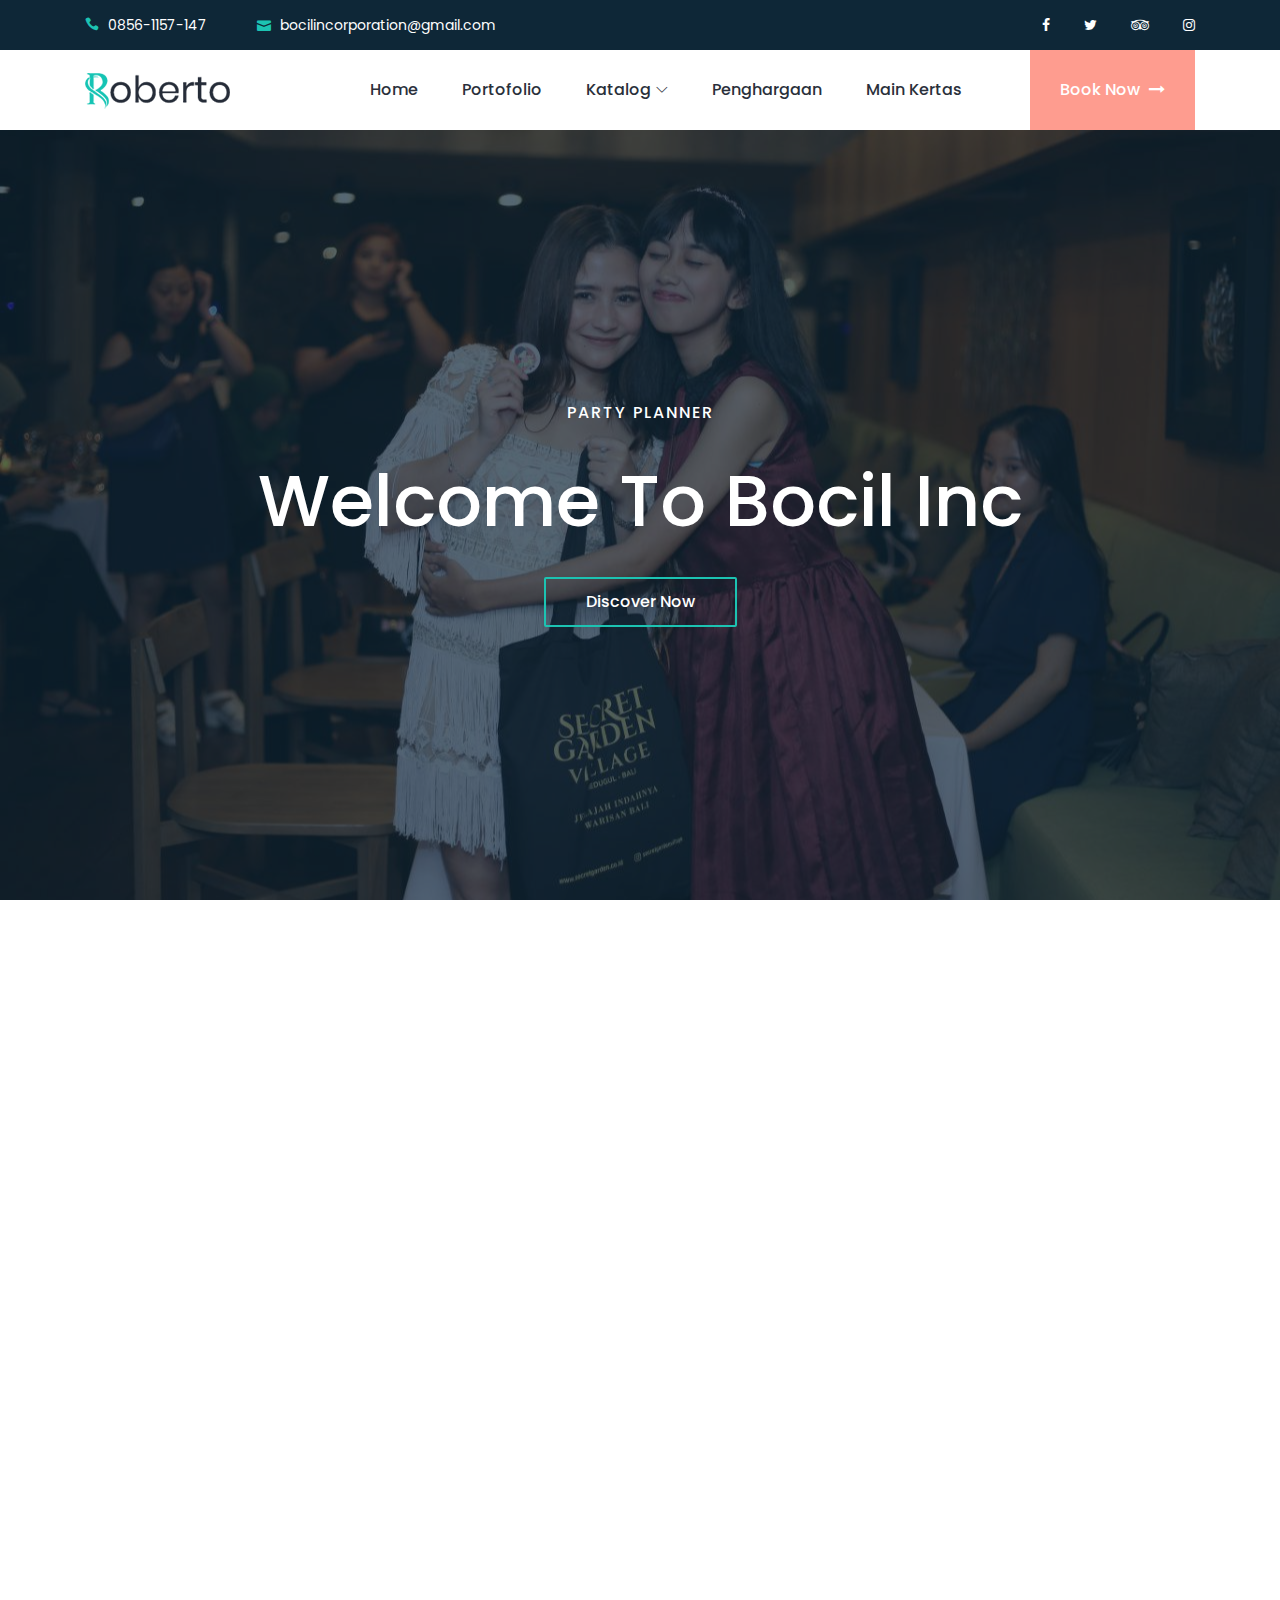
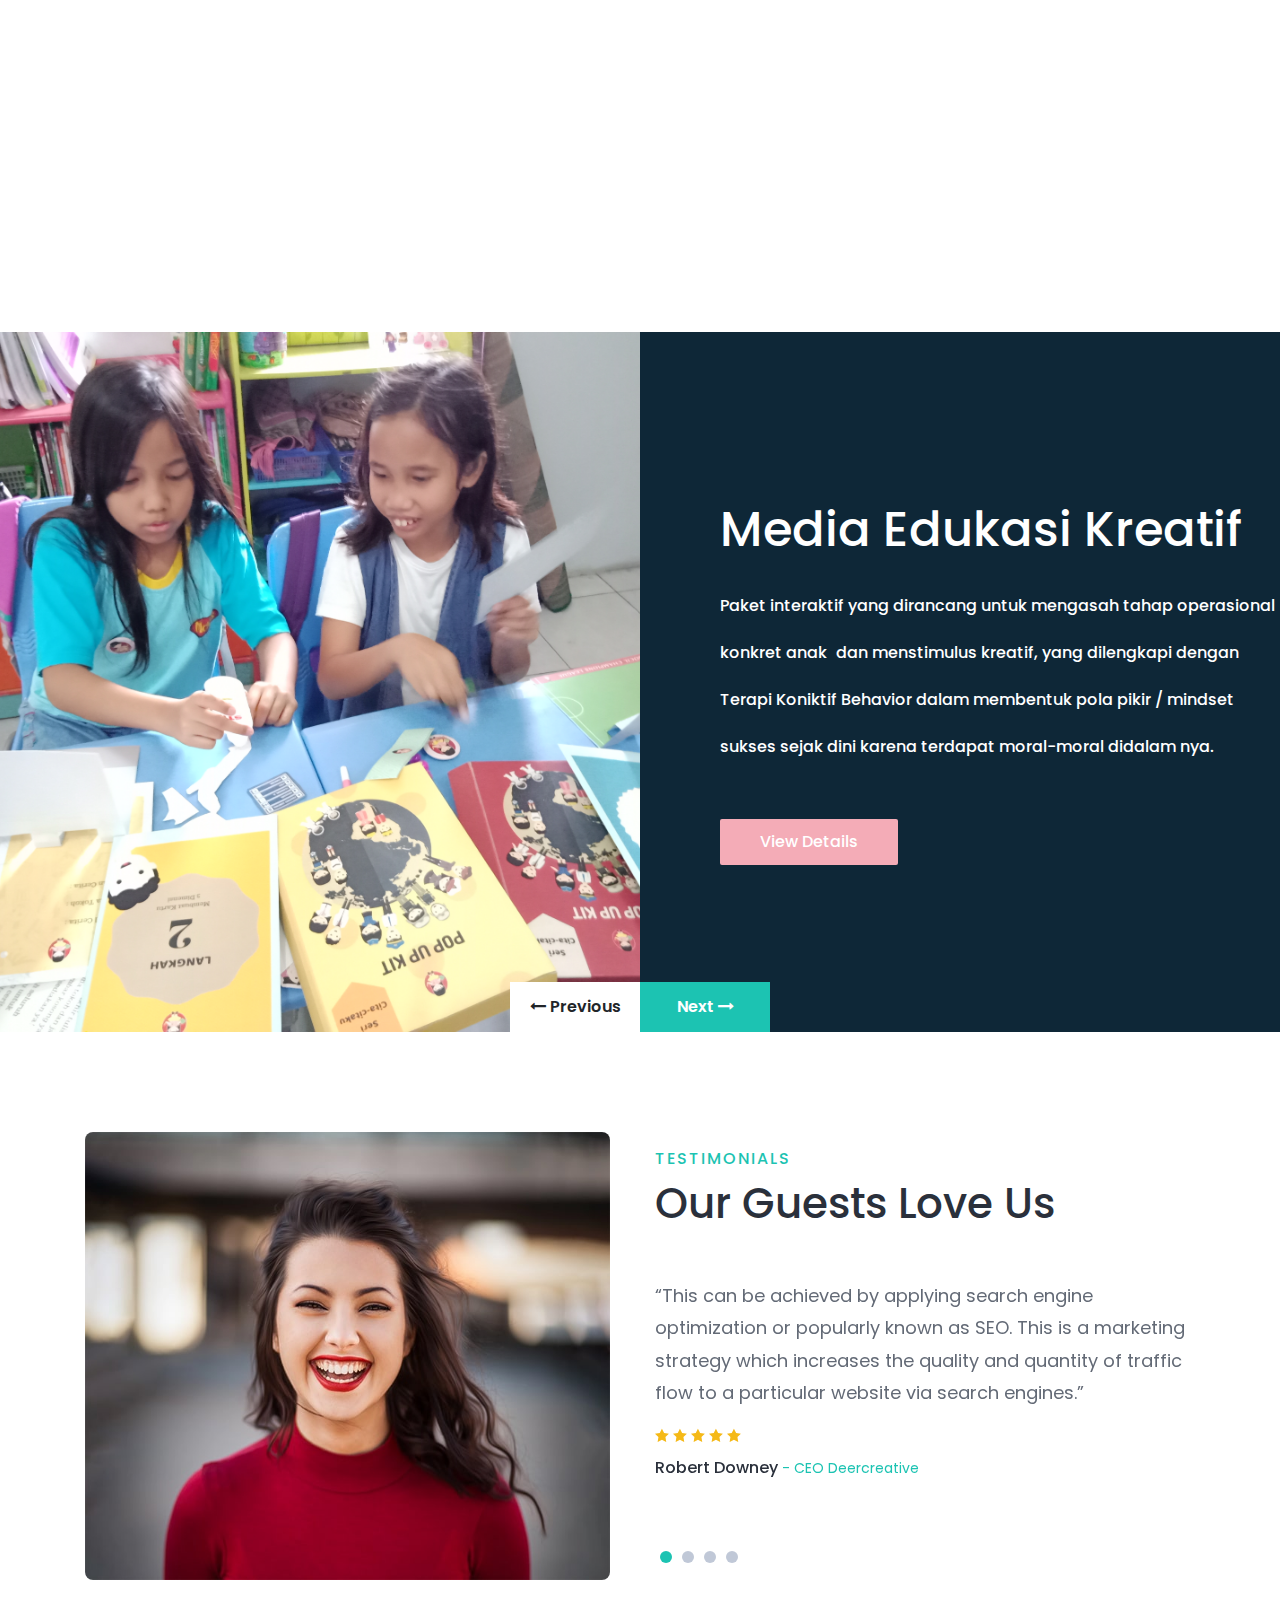
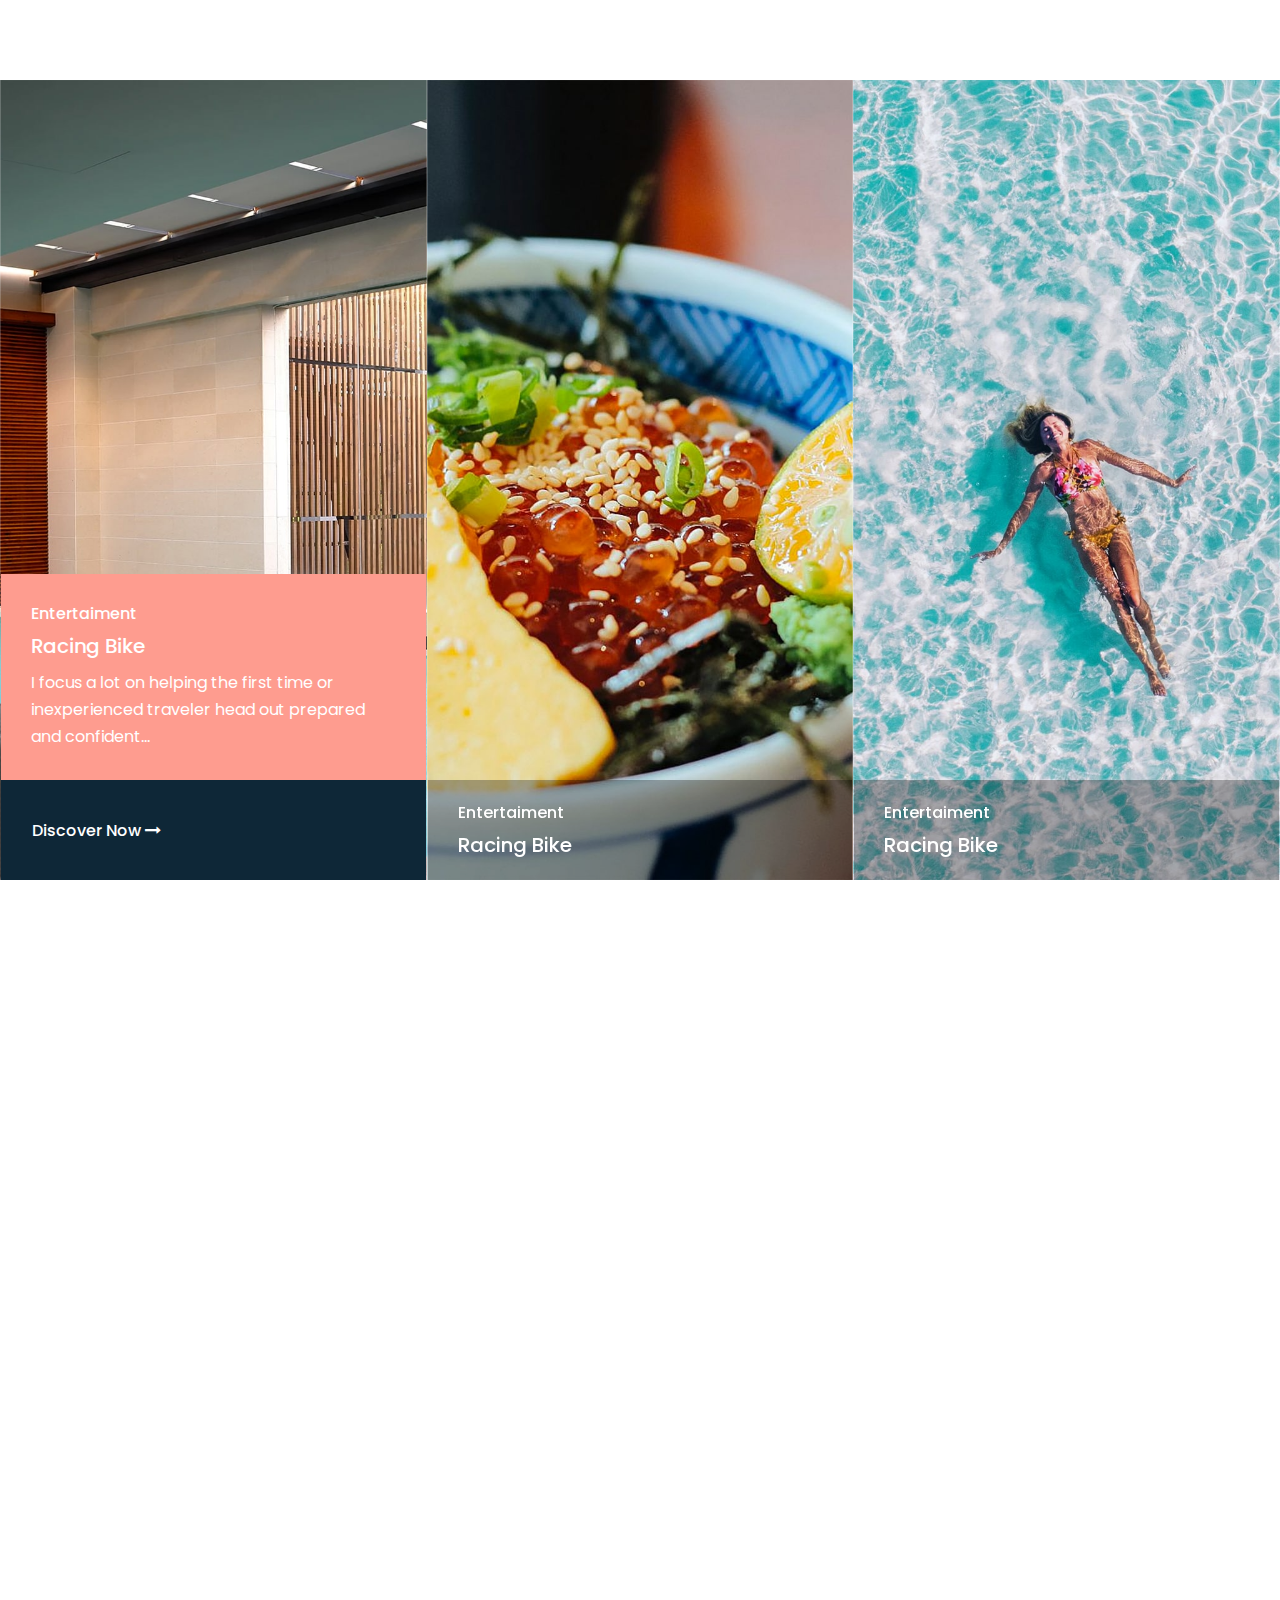
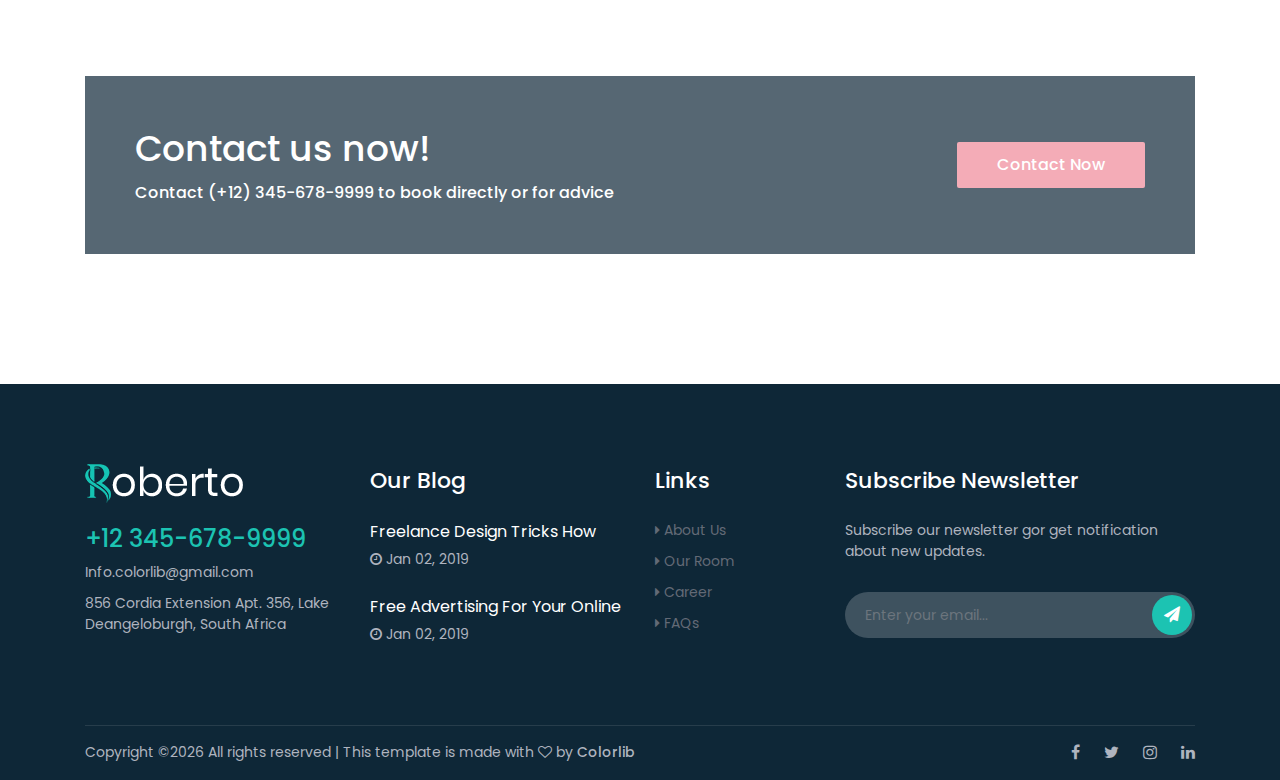
==== index.html @ 2e1539c0 "Testing Github Page" ====
<!DOCTYPE html>
<html lang="en">

<head>
    <meta charset="UTF-8">
    <meta name="description" content="">
    <meta http-equiv="X-UA-Compatible" content="IE=edge">
    <meta name="viewport" content="width=device-width, initial-scale=1, shrink-to-fit=no">

    <!-- Title -->
    <title>Roberto - Hotel &amp; Resort HTML Template</title>

    <!-- Favicon -->
    <link rel="icon" href="./img/core-img/favicon.png">

    <!-- Stylesheet -->
    <link rel="stylesheet" href="style.css">

</head>

<body>
    <!-- Preloader -->
    <div id="preloader">
        <div class="loader"></div>
    </div>
    <!-- /Preloader -->

    <!-- Header Area Start -->
    <header class="header-area">
        <!-- Search Form -->
        <div class="search-form d-flex align-items-center">
            <div class="container">
                <form action="index.html" method="get">
                    <input type="search" name="search-form-input" id="searchFormInput" placeholder="Type your keyword ...">
                    <button type="submit"><i class="icon_search"></i></button>
                </form>
            </div>
        </div>

        <!-- Top Header Area Start -->
        <div class="top-header-area">
            <div class="container">
                <div class="row">

                    <div class="col-6">
                        <div class="top-header-content">
                            <a href="#"><i class="icon_phone"></i> <span>0856-1157-147</span></a>
                            <a href="#"><i class="icon_mail"></i> <span>bocilincorporation@gmail.com</span></a>
                        </div>
                    </div>

                    <div class="col-6">
                        <div class="top-header-content">
                            <!-- Top Social Area -->
                            <div class="top-social-area ml-auto">
                                <a href="#"><i class="fa fa-facebook" aria-hidden="true"></i></a>
                                <a href="#"><i class="fa fa-twitter" aria-hidden="true"></i></a>
                                <a href="#"><i class="fa fa-tripadvisor" aria-hidden="true"></i></a>
                                <a href="#"><i class="fa fa-instagram" aria-hidden="true"></i></a>
                            </div>
                        </div>
                    </div>

                </div>
            </div>
        </div>
        <!-- Top Header Area End -->

        <!-- Main Header Start -->
        <div class="main-header-area">
            <div class="classy-nav-container breakpoint-off">
                <div class="container">
                    <!-- Classy Menu -->
                    <nav class="classy-navbar justify-content-between" id="robertoNav">

                        <!-- Logo -->
                        <a class="nav-brand" href="index.html"><img src="./img/core-img/logo.png" alt=""></a>

                        <!-- Navbar Toggler -->
                        <div class="classy-navbar-toggler">
                            <span class="navbarToggler"><span></span><span></span><span></span></span>
                        </div>

                        <!-- Menu -->
                        <div class="classy-menu">
                            <!-- Menu Close Button -->
                            <div class="classycloseIcon">
                                <div class="cross-wrap"><span class="top"></span><span class="bottom"></span></div>
                            </div>
                            <!-- Nav Start -->
                            <div class="classynav">
                                <ul id="nav">
                                    <li class="active"><a href="./index.html">Home</a></li>
                                    <li><a href="./portofolio.html">Portofolio</a></li>
                                    <li><a href="#">Katalog</a>
                                        <ul class="dropdown">
                                            <li><a href="./produk.html">Produk</a></li>
                                            <li><a href="./jasa.html">Party Planner</a></li>
                                        </ul>
                                    </li>
                                    <li><a href="./penghargaan.html">Penghargaan</a></li>
                                    <li><a href="./main-kertas.html">Main Kertas</a></li>
                                </ul>
                                
                                <!-- Search -->
                               <!---
                                    
                                <div class="search-btn ml-4">
                                    <i class="fa fa-search" aria-hidden="true"></i>
                                </div>
                            -->

                                <!-- Book Now -->
                                <div class="book-now-btn ml-3 ml-lg-5">
                                    <a href="#">Book Now <i class="fa fa-long-arrow-right" aria-hidden="true"></i></a>
                                </div>
                            </div>
                            <!-- Nav End -->
                        </div>
                    </nav>
                </div>
            </div>
        </div>
    </header>
    <!-- Header Area End -->

    <!-- Welcome Area Start -->
    <section class="welcome-area">
        <div class="welcome-slides owl-carousel">
            <!-- Single Welcome Slide -->
            <div class="single-welcome-slide bg-img bg-overlay" style="background-image: url(img/bocil-img/88711.jpg);" data-img-url="img/bocil-img/88711.jpgg">
                <!-- Welcome Content -->
                <div class="welcome-content h-100">
                    <div class="container h-100">
                        <div class="row h-100 align-items-center">
                            <!-- Welcome Text -->
                            <div class="col-12">
                                <div class="welcome-text text-center">
                                    <h6 data-animation="fadeInLeft" data-delay="200ms">Party Planner</h6>
                                    <h2 data-animation="fadeInLeft" data-delay="500ms">Welcome To Bocil Inc</h2>
                                    <a href="#" class="btn roberto-btn btn-2" data-animation="fadeInLeft" data-delay="800ms">Discover Now</a>
                                </div>
                            </div>
                        </div>
                    </div>
                </div>
            </div>

            <!-- Single Welcome Slide -->
            <div class="single-welcome-slide bg-img bg-overlay" style="background-image: url(img/bocil-img/88710.jpg);" data-img-url="img/bocil-img/88710.jpg">
                <!-- Welcome Content -->
                <div class="welcome-content h-100">
                    <div class="container h-100">
                        <div class="row h-100 align-items-center">
                            <!-- Welcome Text -->
                            <div class="col-12">
                                <div class="welcome-text text-center">
                                    <h6 data-animation="fadeInUp" data-delay="200ms">Party Planner </h6>
                                    <h2 data-animation="fadeInUp" data-delay="500ms">Welcome To Bocil Inc</h2>
                                    <a href="#" class="btn roberto-btn btn-2" data-animation="fadeInUp" data-delay="800ms">Discover Now</a>
                                </div>
                            </div>
                        </div>
                    </div>
                </div>
            </div>

            <!-- Single Welcome Slide -->
            <div class="single-welcome-slide bg-img bg-overlay" style="background-image: url(img/bocil-img/hellokitty-jzone_181201_0004.jpg);" data-img-url="img/bocil-img/hellokitty-jzone_181201_0004.jpg">
                <!-- Welcome Content -->
                <div class="welcome-content h-100">
                    <div class="container h-100">
                        <div class="row h-100 align-items-center">
                            <!-- Welcome Text -->
                            <div class="col-12">
                                <div class="welcome-text text-center">
                                    <h6 data-animation="fadeInDown" data-delay="200ms">Party Planner </h6>
                                    <h2 data-animation="fadeInDown" data-delay="500ms">Welcome To Bocil Inc</h2>
                                    <a href="#" class="btn roberto-btn btn-2" data-animation="fadeInDown" data-delay="800ms">Discover Now</a>
                                </div>
                            </div>
                        </div>
                    </div>
                </div>
            </div>
        </div>
    </section>
    <!-- Welcome Area End -->

    <!-- About Us Area Start -->
    <section class="roberto-about-area section-padding-100-0">
        <!-- Hotel Search Form Area -->
        <!--
        <div class="hotel-search-form-area">
            <div class="container-fluid">
                <div class="hotel-search-form">
                    <form action="#" method="post">
                        <div class="row justify-content-between align-items-end">
                            <div class="col-6 col-md-2 col-lg-3">
                                <label for="checkIn">Check In</label>
                                <input type="date" class="form-control" id="checkIn" name="checkin-date">
                            </div>
                            <div class="col-6 col-md-2 col-lg-3">
                                <label for="checkOut">Check Out</label>
                                <input type="date" class="form-control" id="checkOut" name="checkout-date">
                            </div>
                            <div class="col-4 col-md-1">
                                <label for="room">Room</label>
                                <select name="room" id="room" class="form-control">
                                    <option value="01">01</option>
                                    <option value="02">02</option>
                                    <option value="03">03</option>
                                    <option value="04">04</option>
                                    <option value="05">05</option>
                                    <option value="06">06</option>
                                </select>
                            </div>
                            <div class="col-4 col-md-1">
                                <label for="adults">Adult</label>
                                <select name="adults" id="adults" class="form-control">
                                    <option value="01">01</option>
                                    <option value="02">02</option>
                                    <option value="03">03</option>
                                    <option value="04">04</option>
                                    <option value="05">05</option>
                                    <option value="06">06</option>
                                </select>
                            </div>
                            <div class="col-4 col-md-2 col-lg-1">
                                <label for="children">Children</label>
                                <select name="children" id="children" class="form-control">
                                    <option value="01">01</option>
                                    <option value="02">02</option>
                                    <option value="03">03</option>
                                    <option value="04">04</option>
                                    <option value="05">05</option>
                                    <option value="06">06</option>
                                </select>
                            </div>
                            <div class="col-12 col-md-3">
                                <button type="submit" class="form-control btn roberto-btn w-100">Check Availability</button>
                            </div>
                        </div>
                    </form>
                </div>
            </div>
        </div>
        -->

        <div class="container mt-100">
            <div class="row align-items-center">
                <div class="col-12 col-lg-6">
                    <!-- Section Heading -->
                    <div class="section-heading wow fadeInUp" data-wow-delay="100ms">
                        <h6>About Us</h6>
                        <h2>Hallo <br>Teman Bocil</h2>
                    </div>
                    <div class="about-us-content mb-100">
                        <h5 class="wow fadeInUp" data-wow-delay="300ms">Bocil Inc sudah melayani 1001 Klien yang tersebar di 
                            Seluruh Indonesia. Kami Menyediakan Produk Media Kit yang 
                            Bisa menstimulus Kreativitas anak Sejak dini menjadi Generasi Kreatif Mendunia.
                            Dan Kami juga memiliki Pelayanan Jasa di Djabodetabek
                            
                        </h5>
                        <p class="wow fadeInUp" data-wow-delay="400ms">CEO: <span>Litha Kusuma Wardhani</span></p>
                        <img src="img/core-img/signature.png" alt="" class="wow fadeInUp" data-wow-delay="500ms">
                    </div>
                </div>

                <div class="col-12 col-lg-6">
                    <div class="about-us-thumbnail mb-100 wow fadeInUp" data-wow-delay="700ms">
                        <div class="row no-gutters">
                            <div class="col-6">
                                <div class="single-thumb">
                                    <img src="img/bocil-img/bima-space.jpg" alt="">
                                </div>
                                <div class="single-thumb">
                                    <img src="img/bocil-img/IMG20190113151859.jpg" alt="">
                                </div>
                            </div>
                            <div class="col-6">
                                <div class="single-thumb">
                                    <img src="img/bocil-img/88711-1.jpg" alt="">
                                </div>
                            </div>
                        </div>
                    </div>
                </div>
            </div>
        </div>
    </section>
    <!-- About Us Area End -->

    <!-- Service Area Start -->
    <div class="roberto-service-area">
        <div class="container">
            <div class="row">
                <div class="col-12">
                    <div class="service-content d-flex align-items-center justify-content-between">
                        <!-- Single Service Area -->
                        <div class="single-service--area mb-100 wow fadeInUp" data-wow-delay="100ms">
                            <img src="img/core-img/icon-1.png" alt="">
                            <h5>Transportion</h5>
                        </div>

                        <!-- Single Service Area -->
                        <div class="single-service--area mb-100 wow fadeInUp" data-wow-delay="300ms">
                            <img src="img/core-img/icon-2.png" alt="">
                            <h5>Reiseservice</h5>
                        </div>

                        <!-- Single Service Area -->
                        <div class="single-service--area mb-100 wow fadeInUp" data-wow-delay="500ms">
                            <img src="img/core-img/icon-3.png" alt="">
                            <h5>Spa Relaxtion</h5>
                        </div>

                        <!-- Single Service Area -->
                        <div class="single-service--area mb-100 wow fadeInUp" data-wow-delay="700ms">
                            <img src="img/core-img/icon-4.png" alt="">
                            <h5>Restaurant</h5>
                        </div>

                        <!-- Single Service Area -->
                        <div class="single-service--area mb-100 wow fadeInUp" data-wow-delay="900ms">
                            <img src="img/core-img/icon-1.png" alt="">
                            <h5>Bar &amp; Drink</h5>
                        </div>
                    </div>
                </div>
            </div>
        </div>
    </div>
    <!-- Service Area End -->

    <!-- Our Room Area Start -->
    <section class="roberto-rooms-area">
        <div class="rooms-slides owl-carousel">
            <!-- Single Room Slide -->
            <div class="single-room-slide d-flex align-items-center">
                <!-- Thumbnail -->
                <div class="room-thumbnail h-100 bg-img" style="background-image: url(img/bocil-img/media-edukasi-kreatif.jpg);"></div>

                <!-- Content -->
                <div class="room-content">
                    <h2 data-animation="fadeInUp" data-delay="100ms">Media Edukasi Kreatif </h2>
                    <h3> 
                        <span data-animation="fadeInUp" data-delay="200ms">Paket interaktif yang dirancang untuk mengasah tahap operasional konkret anak</span>
                        <span data-animation="fadeInUp" data-delay="400ms"> dan menstimulus kreatif, yang dilengkapi dengan Terapi Koniktif Behavior dalam </span>
                        <span data-animation="fadeInUp" data-delay="600ms"> membentuk pola pikir / mindset sukses sejak dini karena terdapat moral-moral didalam nya.</span>
                    </h3>
                    
                    <a href="#" class="btn roberto-btn mt-30" data-animation="fadeInUp" data-delay="700ms">View Details</a>
                </div>
            </div>

            <!-- Single Room Slide -->
            <div class="single-room-slide d-flex align-items-center">
                <!-- Thumbnail -->
                <div class="room-thumbnail h-100 bg-img" style="background-image: url(img/bg-img/17.jpg);"></div>

                <!-- Content -->
                <div class="room-content">
                    <h2 data-animation="fadeInUp" data-delay="100ms">Best King Room</h2>
                    <h3 data-animation="fadeInUp" data-delay="300ms">125$ <span>/ Day</span></h3>
                    <ul class="room-feature" data-animation="fadeInUp" data-delay="500ms">
                        <li><span><i class="fa fa-check"></i> Size</span> <span>: 30 ft</span></li>
                        <li><span><i class="fa fa-check"></i> Capacity</span> <span>: Max persion 5</span></li>
                        <li><span><i class="fa fa-check"></i> Bed</span> <span>: King Beds</span></li>
                        <li><span><i class="fa fa-check"></i> Services</span> <span>: Wifi, Television, Bathroom</span></li>
                    </ul>
                    <a href="#" class="btn roberto-btn mt-30" data-animation="fadeInUp" data-delay="700ms">View Details</a>
                </div>
            </div>
        </div>
    </section>
    <!-- Our Room Area End -->

    <!-- Testimonials Area Start -->
    <section class="roberto-testimonials-area section-padding-100-0">
        <div class="container">
            <div class="row align-items-center">
                <div class="col-12 col-md-6">
                    <div class="testimonial-thumbnail owl-carousel mb-100">
                        <img src="img/bg-img/10.jpg" alt="">
                        <img src="img/bg-img/11.jpg" alt="">
                    </div>
                </div>

                <div class="col-12 col-md-6">
                    <!-- Section Heading -->
                    <div class="section-heading">
                        <h6>Testimonials</h6>
                        <h2>Our Guests Love Us</h2>
                    </div>
                    <!-- Testimonial Slide -->
                    <div class="testimonial-slides owl-carousel mb-100">

                        <!-- Single Testimonial Slide -->
                        <div class="single-testimonial-slide">
                            <h5>“This can be achieved by applying search engine optimization or popularly known as SEO. This is a marketing strategy which increases the quality and quantity of traffic flow to a particular website via search engines.”</h5>
                            <div class="rating-title">
                                <div class="rating">
                                    <i class="icon_star"></i>
                                    <i class="icon_star"></i>
                                    <i class="icon_star"></i>
                                    <i class="icon_star"></i>
                                    <i class="icon_star"></i>
                                </div>
                                <h6>Robert Downey <span>- CEO Deercreative</span></h6>
                            </div>
                        </div>

                        <!-- Single Testimonial Slide -->
                        <div class="single-testimonial-slide">
                            <h5>“Lorem ipsum dolor sit amet, consectetur adipisicing elit. Necessitatibus delectus facilis molestias, error vitae praesentium quos eaque qui ea, tempore blanditiis sint reprehenderit, quaerat. Commodi ab architecto sit suscipit exercitationem!”</h5>
                            <div class="rating-title">
                                <div class="rating">
                                    <i class="icon_star"></i>
                                    <i class="icon_star"></i>
                                    <i class="icon_star"></i>
                                    <i class="icon_star"></i>
                                    <i class="icon_star"></i>
                                </div>
                                <h6>Akash Downey <span>- CEO Deercreative</span></h6>
                            </div>
                        </div>

                        <!-- Single Testimonial Slide -->
                        <div class="single-testimonial-slide">
                            <h5>“Lorem ipsum dolor sit amet, consectetur adipisicing elit. Dolor, ex quos. Alias a rem maiores, possimus dicta sit distinctio quis iusto!”</h5>
                            <div class="rating-title">
                                <div class="rating">
                                    <i class="icon_star"></i>
                                    <i class="icon_star"></i>
                                    <i class="icon_star"></i>
                                    <i class="icon_star"></i>
                                    <i class="icon_star"></i>
                                </div>
                                <h6>Downey Sarah <span>- CEO Deercreative</span></h6>
                            </div>
                        </div>

                        <!-- Single Testimonial Slide -->
                        <div class="single-testimonial-slide">
                            <h5>“Lorem ipsum dolor sit amet, consectetur adipisicing elit. Labore sequi laboriosam fugit suscipit aspernatur, minima minus voluptatum, id ab atque similique ex earum. Magni.”</h5>
                            <div class="rating-title">
                                <div class="rating">
                                    <i class="icon_star"></i>
                                    <i class="icon_star"></i>
                                    <i class="icon_star"></i>
                                    <i class="icon_star"></i>
                                    <i class="icon_star"></i>
                                </div>
                                <h6>Robert Brown <span>- CEO Deercreative</span></h6>
                            </div>
                        </div>

                    </div>
                </div>
            </div>
        </div>
    </section>
    <!-- Testimonials Area End -->

    <!-- Projects Area Start -->
    <section class="roberto-project-area">
        <!-- Projects Slide -->
        <div class="projects-slides owl-carousel">
            <!-- Single Project Slide -->
            <div class="single-project-slide active bg-img" style="background-image: url(img/bg-img/5.jpg);">
                <!-- Project Text -->
                <div class="project-content">
                    <div class="text">
                        <h6>Entertaiment</h6>
                        <h5>Racing Bike</h5>
                    </div>
                </div>
                <!-- Hover Effects -->
                <div class="hover-effects">
                    <div class="text">
                        <h6>Entertaiment</h6>
                        <h5>Racing Bike</h5>
                        <p>I focus a lot on helping the first time or inexperienced traveler head out prepared and confident...</p>
                    </div>
                    <a href="#" class="btn project-btn">Discover Now <i class="fa fa-long-arrow-right" aria-hidden="true"></i></a>
                </div>
            </div>

            <!-- Single Project Slide -->
            <div class="single-project-slide bg-img" style="background-image: url(img/bg-img/6.jpg);">
                <!-- Project Text -->
                <div class="project-content">
                    <div class="text">
                        <h6>Entertaiment</h6>
                        <h5>Racing Bike</h5>
                    </div>
                </div>
                <!-- Hover Effects -->
                <div class="hover-effects">
                    <div class="text">
                        <h6>Entertaiment</h6>
                        <h5>Racing Bike</h5>
                        <p>I focus a lot on helping the first time or inexperienced traveler head out prepared and confident...</p>
                    </div>
                    <a href="#" class="btn project-btn">Discover Now <i class="fa fa-long-arrow-right" aria-hidden="true"></i></a>
                </div>
            </div>

            <!-- Single Project Slide -->
            <div class="single-project-slide bg-img" style="background-image: url(img/bg-img/7.jpg);">
                <!-- Project Text -->
                <div class="project-content">
                    <div class="text">
                        <h6>Entertaiment</h6>
                        <h5>Racing Bike</h5>
                    </div>
                </div>
                <!-- Hover Effects -->
                <div class="hover-effects">
                    <div class="text">
                        <h6>Entertaiment</h6>
                        <h5>Racing Bike</h5>
                        <p>I focus a lot on helping the first time or inexperienced traveler head out prepared and confident...</p>
                    </div>
                    <a href="#" class="btn project-btn">Discover Now <i class="fa fa-long-arrow-right" aria-hidden="true"></i></a>
                </div>
            </div>

            <!-- Single Project Slide -->
            <div class="single-project-slide bg-img" style="background-image: url(img/bg-img/8.jpg);">
                <!-- Project Text -->
                <div class="project-content">
                    <div class="text">
                        <h6>Entertaiment</h6>
                        <h5>Racing Bike</h5>
                    </div>
                </div>
                <!-- Hover Effects -->
                <div class="hover-effects">
                    <div class="text">
                        <h6>Entertaiment</h6>
                        <h5>Racing Bike</h5>
                        <p>I focus a lot on helping the first time or inexperienced traveler head out prepared and confident...</p>
                    </div>
                    <a href="#" class="btn project-btn">Discover Now <i class="fa fa-long-arrow-right" aria-hidden="true"></i></a>
                </div>
            </div>

            <!-- Single Project Slide -->
            <div class="single-project-slide bg-img" style="background-image: url(img/bg-img/9.jpg);">
                <!-- Project Text -->
                <div class="project-content">
                    <div class="text">
                        <h6>Entertaiment</h6>
                        <h5>Racing Bike</h5>
                    </div>
                </div>
                <!-- Hover Effects -->
                <div class="hover-effects">
                    <div class="text">
                        <h6>Entertaiment</h6>
                        <h5>Racing Bike</h5>
                        <p>I focus a lot on helping the first time or inexperienced traveler head out prepared and confident...</p>
                    </div>
                    <a href="#" class="btn project-btn">Discover Now <i class="fa fa-long-arrow-right" aria-hidden="true"></i></a>
                </div>
            </div>
        </div>
    </section>
    <!-- Projects Area End -->

    <!-- Blog Area Start -->
    <section class="roberto-blog-area section-padding-100-0">
        <div class="container">
            <div class="row">
                <!-- Section Heading -->
                <div class="col-12">
                    <div class="section-heading text-center wow fadeInUp" data-wow-delay="100ms">
                        <h6>Our Blog</h6>
                        <h2>Latest News &amp; Event</h2>
                    </div>
                </div>
            </div>

            <div class="row">
                <!-- Single Post Area -->
                <div class="col-12 col-md-6 col-lg-4">
                    <div class="single-post-area mb-100 wow fadeInUp" data-wow-delay="300ms">
                        <a href="#" class="post-thumbnail"><img src="img/bg-img/2.jpg" alt=""></a>
                        <!-- Post Meta -->
                        <div class="post-meta">
                            <a href="#" class="post-date">Jan 02, 2019</a>
                            <a href="#" class="post-catagory">Event</a>
                        </div>
                        <!-- Post Title -->
                        <a href="#" class="post-title">Learn How To Motivate Yourself</a>
                        <p>How many free autoresponders have you tried? And how many emails did you get through using them?</p>
                        <a href="index.html" class="btn continue-btn"><i class="fa fa-long-arrow-right" aria-hidden="true"></i></a>
                    </div>
                </div>

                <!-- Single Post Area -->
                <div class="col-12 col-md-6 col-lg-4">
                    <div class="single-post-area mb-100 wow fadeInUp" data-wow-delay="500ms">
                        <a href="#" class="post-thumbnail"><img src="img/bg-img/3.jpg" alt=""></a>
                        <!-- Post Meta -->
                        <div class="post-meta">
                            <a href="#" class="post-date">Jan 02, 2019</a>
                            <a href="#" class="post-catagory">Event</a>
                        </div>
                        <!-- Post Title -->
                        <a href="#" class="post-title">What If Let You Run The Hubble</a>
                        <p>My point here is that if you have no clue for the answers above you probably are not operating a followup.</p>
                        <a href="index.html" class="btn continue-btn"><i class="fa fa-long-arrow-right" aria-hidden="true"></i></a>
                    </div>
                </div>

                <!-- Single Post Area -->
                <div class="col-12 col-md-6 col-lg-4">
                    <div class="single-post-area mb-100 wow fadeInUp" data-wow-delay="700ms">
                        <a href="#" class="post-thumbnail"><img src="img/bg-img/4.jpg" alt=""></a>
                        <!-- Post Meta -->
                        <div class="post-meta">
                            <a href="#" class="post-date">Jan 02, 2019</a>
                            <a href="#" class="post-catagory">Event</a>
                        </div>
                        <!-- Post Title -->
                        <a href="#" class="post-title">Six Pack Abs The Big Picture</a>
                        <p>Some good steps to take to ensure you are getting what you need out of a autoresponder include…</p>
                        <a href="index.html" class="btn continue-btn"><i class="fa fa-long-arrow-right" aria-hidden="true"></i></a>
                    </div>
                </div>

            </div>
        </div>
    </section>
    <!-- Blog Area End -->

    <!-- Call To Action Area Start -->
    <section class="roberto-cta-area">
        <div class="container">
            <div class="cta-content bg-img bg-overlay jarallax" style="background-image: url(img/bg-img/1.jpg);">
                <div class="row align-items-center">
                    <div class="col-12 col-md-7">
                        <div class="cta-text mb-50">
                            <h2>Contact us now!</h2>
                            <h6>Contact (+12) 345-678-9999 to book directly or for advice</h6>
                        </div>
                    </div>
                    <div class="col-12 col-md-5 text-right">
                        <a href="#" class="btn roberto-btn mb-50">Contact Now</a>
                    </div>
                </div>
            </div>
        </div>
    </section>
    <!-- Call To Action Area End -->

    <!-- Partner Area Start -->
    <div class="partner-area">
        <div class="container">
            <div class="row">
                <div class="col-12">
                    <div class="partner-logo-content d-flex align-items-center justify-content-between wow fadeInUp" data-wow-delay="300ms">
                        <!-- Single Partner Logo -->
                        <a href="#" class="partner-logo"><img src="img/core-img/p1.png" alt=""></a>
                        <!-- Single Partner Logo -->
                        <a href="#" class="partner-logo"><img src="img/core-img/p2.png" alt=""></a>
                        <!-- Single Partner Logo -->
                        <a href="#" class="partner-logo"><img src="img/core-img/p3.png" alt=""></a>
                        <!-- Single Partner Logo -->
                        <a href="#" class="partner-logo"><img src="img/core-img/p4.png" alt=""></a>
                        <!-- Single Partner Logo -->
                        <a href="#" class="partner-logo"><img src="img/core-img/p5.png" alt=""></a>
                    </div>
                </div>
            </div>
        </div>
    </div>
    <!-- Partner Area End -->

    <!-- Footer Area Start -->
    <footer class="footer-area section-padding-80-0">
        <!-- Main Footer Area -->
        <div class="main-footer-area">
            <div class="container">
                <div class="row align-items-baseline justify-content-between">
                    <!-- Single Footer Widget Area -->
                    <div class="col-12 col-sm-6 col-lg-3">
                        <div class="single-footer-widget mb-80">
                            <!-- Footer Logo -->
                            <a href="#" class="footer-logo"><img src="img/core-img/logo2.png" alt=""></a>

                            <h4>+12 345-678-9999</h4>
                            <span>Info.colorlib@gmail.com</span>
                            <span>856 Cordia Extension Apt. 356, Lake Deangeloburgh, South Africa</span>
                        </div>
                    </div>

                    <!-- Single Footer Widget Area -->
                    <div class="col-12 col-sm-6 col-lg-3">
                        <div class="single-footer-widget mb-80">
                            <!-- Widget Title -->
                            <h5 class="widget-title">Our Blog</h5>

                            <!-- Single Blog Area -->
                            <div class="latest-blog-area">
                                <a href="#" class="post-title">Freelance Design Tricks How</a>
                                <span class="post-date"><i class="fa fa-clock-o" aria-hidden="true"></i> Jan 02, 2019</span>
                            </div>

                            <!-- Single Blog Area -->
                            <div class="latest-blog-area">
                                <a href="#" class="post-title">Free Advertising For Your Online</a>
                                <span class="post-date"><i class="fa fa-clock-o" aria-hidden="true"></i> Jan 02, 2019</span>
                            </div>
                        </div>
                    </div>

                    <!-- Single Footer Widget Area -->
                    <div class="col-12 col-sm-4 col-lg-2">
                        <div class="single-footer-widget mb-80">
                            <!-- Widget Title -->
                            <h5 class="widget-title">Links</h5>

                            <!-- Footer Nav -->
                            <ul class="footer-nav">
                                <li><a href="#"><i class="fa fa-caret-right" aria-hidden="true"></i> About Us</a></li>
                                <li><a href="#"><i class="fa fa-caret-right" aria-hidden="true"></i> Our Room</a></li>
                                <li><a href="#"><i class="fa fa-caret-right" aria-hidden="true"></i> Career</a></li>
                                <li><a href="#"><i class="fa fa-caret-right" aria-hidden="true"></i> FAQs</a></li>
                            </ul>
                        </div>
                    </div>

                    <!-- Single Footer Widget Area -->
                    <div class="col-12 col-sm-8 col-lg-4">
                        <div class="single-footer-widget mb-80">
                            <!-- Widget Title -->
                            <h5 class="widget-title">Subscribe Newsletter</h5>
                            <span>Subscribe our newsletter gor get notification about new updates.</span>

                            <!-- Newsletter Form -->
                            <form action="index.html" class="nl-form">
                                <input type="email" class="form-control" placeholder="Enter your email...">
                                <button type="submit"><i class="fa fa-paper-plane" aria-hidden="true"></i></button>
                            </form>
                        </div>
                    </div>
                </div>
            </div>
        </div>

        <!-- Copywrite Area -->
        <div class="container">
            <div class="copywrite-content">
                <div class="row align-items-center">
                    <div class="col-12 col-md-8">
                        <!-- Copywrite Text -->
                        <div class="copywrite-text">
                            <p><!-- Link back to Colorlib can't be removed. Template is licensed under CC BY 3.0. -->
Copyright &copy;<script>document.write(new Date().getFullYear());</script> All rights reserved | This template is made with <i class="fa fa-heart-o" aria-hidden="true"></i> by <a href="https://colorlib.com" target="_blank">Colorlib</a>
<!-- Link back to Colorlib can't be removed. Template is licensed under CC BY 3.0. --></p>
                        </div>
                    </div>
                    <div class="col-12 col-md-4">
                        <!-- Social Info -->
                        <div class="social-info">
                            <a href="#"><i class="fa fa-facebook" aria-hidden="true"></i></a>
                            <a href="#"><i class="fa fa-twitter" aria-hidden="true"></i></a>
                            <a href="#"><i class="fa fa-instagram" aria-hidden="true"></i></a>
                            <a href="#"><i class="fa fa-linkedin" aria-hidden="true"></i></a>
                        </div>
                    </div>
                </div>
            </div>
        </div>
    </footer>
    <!-- Footer Area End -->

    <!-- **** All JS Files ***** -->
    <!-- jQuery 2.2.4 -->
    <script src="js/jquery.min.js"></script>
    <!-- Popper -->
    <script src="js/popper.min.js"></script>
    <!-- Bootstrap -->
    <script src="js/bootstrap.min.js"></script>
    <!-- All Plugins -->
    <script src="js/roberto.bundle.js"></script>
    <!-- Active -->
    <script src="js/default-assets/active.js"></script>

</body>

</html>
---- style.css ----
/* ------------------------------------------
[Master Stylesheet]

Template Name: Roberto - Hotel & Resort HTML Template
Template Author: Colorlib
Template Author URL: http://colorlib.com
Version: 1.0.0
Last Update: Feb 9, 2019
---------------------------------------------

---------------------------------------------
[Tables of CSS Content]

+ body

- 01.0 Reboot Area CSS
- 02.0 Spacing Area CSS
- 03.0 Preloader Area CSS
- 04.0 Heading Area CSS
- 05.0 Backtotop Area CSS
- 06.0 Buttons Area CSS
- 07.0 Header Area CSS
- 08.0 Hero Area CSS
- 09.0 Footer Area CSS
- 10.0 Partner Area CSS
- 11.0 Project Area CSS
- 12.0 CTA Area CSS
- 13.0 Testimonial Area CSS
- 14.0 Room Area CSS
- 15.0 About Area CSS
- 16.0 Contact Area CSS
- 17.0 Widget Area CSS
- 18.0 Breadcrumb Area CSS
- 19.0 Blog Area CSS
--------------------------------------------- */
/* Import Fonts & All CSS */
@import url("https://fonts.googleapis.com/css?family=Poppins:100,200,300,400,500,600,700");
@import url(css/bootstrap.min.css);
@import url(css/animate.css);
@import url(css/default-assets/classy-nav.css);
@import url(css/owl.carousel.min.css);
@import url(css/magnific-popup.css);
@import url(css/nice-select.css);
@import url(css/font-awesome.min.css);
@import url(css/style.css);
@import url(css/bootstrap-datepicker.min.css);
@import url(css/jquery-ui.min.css);
/* :: 01.0 Reboot Area CSS */
* {
  margin: 0;
  padding: 0; }

body {
  font-family: "Poppins", sans-serif;
  font-weight: 400;
  font-size: 16px;
  position: relative;
  z-index: auto; }

h1,
h2,
h3,
h4,
h5,
h6 {
  font-family: "Poppins", sans-serif;
  color: #2a303b;
  line-height: 1.3;
  font-weight: 500; }

a,
a:active,
a:focus,
a:hover {
  color: #2a303b;
  text-decoration: none;
  -webkit-transition-duration: 500ms;
  -o-transition-duration: 500ms;
  transition-duration: 500ms;
  outline: none;
  font-weight: 500; }

li {
  list-style: none; }

p {
  line-height: 1.7;
  color: #636a76;
  font-size: 16px;
  font-weight: 400; }

img {
  max-width: 100%;
  height: auto; }

ul {
  margin: 0;
  padding: 0; }
  ul li {
    margin: 0;
    padding: 0; }

.bg-overlay {
  position: relative;
  z-index: 1; }
  .bg-overlay::after {
    position: absolute;
    content: "";
    height: 100%;
    width: 100%;
    top: 0;
    left: 0;
    z-index: -1;
    background-color: rgba(14, 39, 55, 0.7); }

.bg-img {
  background-position: center center !important;
  background-size: cover !important;
  background-repeat: no-repeat !important; }

.jarallax {
  position: relative;
  z-index: 0; }
  .jarallax > .jarallax-img {
    position: absolute;
    object-fit: cover;
    font-family: 'object-fit: cover';
    top: 0;
    left: 0;
    width: 100%;
    height: 100%;
    z-index: -1; }

.mfp-image-holder .mfp-close,
.mfp-iframe-holder .mfp-close {
  color: #ffffff;
  right: 20px;
  text-align: center;
  padding-right: 0;
  width: 100%;
  position: fixed;
  top: 20px;
  width: 30px;
  background: #1cc3b2;
  height: 30px;
  line-height: 30px; }

button.mfp-close,
button.mfp-arrow {
  background: #1cc3b2; }

.mfp-bottom-bar {
  display: none !important; }

.mfp-bg {
  background-color: #000000; }

.bg-transparent {
  background-color: transparent !important; }

.bg-gray {
  background-color: #e8f1f8 !important; }

textarea:focus,
input:focus {
  outline: none; }

.border {
  border-color: #ebebeb; }

.mfp-arrow-left::after {
  border-right-color: transparent; }

.mfp-arrow-left::before {
  border-right-color: #ffffff; }

.mfp-arrow-right::after {
  border-left-color: transparent; }

.mfp-arrow-right::before {
  border-left-color: #ffffff; }

/* :: 02.0 Spacing Area CSS */
.mt-15 {
  margin-top: 15px; }

.mt-30 {
  margin-top: 30px; }

.mt-40 {
  margin-top: 40px; }

.mt-50 {
  margin-top: 50px; }

.mt-70 {
  margin-top: 70px; }

.mt-80 {
  margin-top: 80px; }

.mt-100 {
  margin-top: 100px; }

.mt-150 {
  margin-top: 150px; }

.mr-15 {
  margin-right: 15px; }

.mr-30 {
  margin-right: 30px; }

.mr-50 {
  margin-right: 50px; }

.mr-100 {
  margin-right: 100px; }

.mb-15 {
  margin-bottom: 15px; }

.mb-30 {
  margin-bottom: 30px; }

.mb-40 {
  margin-bottom: 40px; }

.mb-50 {
  margin-bottom: 50px; }

.mb-60 {
  margin-bottom: 60px; }

.mb-70 {
  margin-bottom: 70px; }

.mb-80 {
  margin-bottom: 80px; }

.mb-100 {
  margin-bottom: 100px; }

.ml-15 {
  margin-left: 15px; }

.ml-30 {
  margin-left: 30px; }

.ml-50 {
  margin-left: 50px; }

.ml-100 {
  margin-left: 100px; }

.pt-50 {
  padding-top: 50px !important; }

.section-padding-80 {
  padding-top: 80px;
  padding-bottom: 80px; }

.section-padding-0-80 {
  padding-top: 0;
  padding-bottom: 80px; }

.section-padding-80-0 {
  padding-top: 80px;
  padding-bottom: 0; }

.section-padding-100 {
  padding-top: 100px;
  padding-bottom: 100px; }

.section-padding-0-100 {
  padding-top: 0;
  padding-bottom: 100px; }

.section-padding-100-0 {
  padding-top: 100px;
  padding-bottom: 0; }

/* :: 3.0 Preloader Area CSS */
#preloader {
  position: fixed;
  width: 100%;
  height: 100%;
  z-index: 9999999;
  top: 0;
  left: 0;
  background-color: #FE9C8F;
  display: -webkit-box;
  display: -ms-flexbox;
  display: flex;
  -webkit-box-align: center;
  -ms-flex-align: center;
  align-items: center;
  -webkit-box-pack: center;
  -ms-flex-pack: center;
  justify-content: center;
  overflow: hidden; }

.loader,
.loader:before,
.loader:after {
  border-radius: 50%;
  width: 2.5em;
  height: 2.5em;
  -webkit-animation-fill-mode: both;
  animation-fill-mode: both;
  -webkit-animation: load7 1.8s infinite ease-in-out;
  animation: load7 1.8s infinite ease-in-out; }

.loader {
  color: #ffffff;
  font-size: 6px;
  position: relative;
  -webkit-transform: translateZ(0);
  -ms-transform: translateZ(0);
  transform: translateZ(0);
  -webkit-animation-delay: -0.16s;
  animation-delay: -0.16s; }

.loader:before,
.loader:after {
  content: '';
  position: absolute;
  top: 0; }

.loader:before {
  left: -3.5em;
  -webkit-animation-delay: -0.32s;
  animation-delay: -0.32s; }

.loader:after {
  left: 3.5em; }

@-webkit-keyframes load7 {
  0%,
    80%,
    100% {
    box-shadow: 0 2.5em 0 -1.3em; }
  40% {
    box-shadow: 0 2.5em 0 0; } }
@keyframes load7 {
  0%,
    80%,
    100% {
    box-shadow: 0 2.5em 0 -1.3em; }
  40% {
    box-shadow: 0 2.5em 0 0; } }
/* :: 4.0 Heading Area CSS */
.section-heading {
  position: relative;
  z-index: 1;
  margin-bottom: 50px; }
  .section-heading h6 {
    text-transform: uppercase;
    color: #1cc3b2;
    letter-spacing: 2px;
    display: block;
    margin-bottom: 10px; }
  .section-heading h2 {
    font-size: 42px;
    text-transform: capitalize;
    margin-bottom: 0;
    display: block;
    line-height: 1.2; }
    @media only screen and (min-width: 992px) and (max-width: 1199px) {
      .section-heading h2 {
        font-size: 36px; } }
    @media only screen and (min-width: 768px) and (max-width: 991px) {
      .section-heading h2 {
        font-size: 30px; } }
    @media only screen and (max-width: 767px) {
      .section-heading h2 {
        font-size: 24px; } }
  .section-heading.white h6,
  .section-heading.white h2 {
    color: #ffffff; }

/* :: 5.0 Backtotop Area CSS */
#scrollUp {
  position: fixed;
  right: 40px;
  font-size: 20px;
  line-height: 40px;
  width: 40px;
  height: 40px;
  bottom: 40px;
  background-color: #1cc3b2;
  color: #ffffff;
  text-align: center;
  -webkit-transition-duration: 500ms;
  -o-transition-duration: 500ms;
  transition-duration: 500ms;
  border-radius: 50%;
  -webkit-box-shadow: 0 2px 40px 8px rgba(15, 15, 15, 0.15);
  box-shadow: 0 2px 40px 8px rgba(15, 15, 15, 0.15);
  z-index: 15962536; }
  @media only screen and (max-width: 767px) {
    #scrollUp {
      right: 20px;
      bottom: 20px; } }
  #scrollUp:focus, #scrollUp:hover {
    background-color: #000000;
    color: #ffffff; }

/* :: 6.0 Buttons Area CSS */
.btn:focus {
  box-shadow: none; }

.roberto-btn {
  position: relative;
  z-index: 1;
  min-width: 150px;
  height: 46px;
  line-height: 46px;
  font-size: 16px;
  font-weight: 500;
  display: inline-block;
  padding: 0 40px;
  text-align: center;
  text-transform: capitalize;
  background-color: #F4ACB7;
  color: #ffffff;
  border: none;
  border-radius: 2px;
  -webkit-transition-duration: 500ms;
  -o-transition-duration: 500ms;
  transition-duration: 500ms; }
  .roberto-btn:focus, .roberto-btn:hover {
    font-weight: 500;
    -webkit-box-shadow: 0 2px 40px 8px rgba(15, 15, 15, 0.15);
    box-shadow: 0 2px 40px 8px rgba(15, 15, 15, 0.15);
    background-color: #ffffff;
    color: #1cc3b2; }
  .roberto-btn.btn-2 {
    min-width: 180px;
    height: 50px;
    line-height: 46px;
    border: 2px solid #1cc3b2;
    background-color: transparent;
    color: #ffffff; }
    .roberto-btn.btn-2:focus, .roberto-btn.btn-2:hover {
      color: #ffffff;
      background-color: #1cc3b2; }

.continue-btn {
  padding: 0;
  line-height: 1;
  color: #afb4bf;
  font-size: 16px;
  text-transform: capitalize;
  text-decoration: underline;
  font-weight: 500; }
  .continue-btn:focus, .continue-btn:hover {
    text-decoration: underline;
    color: #000000; }

/* :: 7.0 Header Area CSS */
.header-area {
  position: relative;
  z-index: 100;
  width: 100%;
  -webkit-transition-duration: 500ms;
  -o-transition-duration: 500ms;
  transition-duration: 500ms;
  background-color: #1cc3b2; }
  .header-area .search-form {
    -webkit-transition-duration: 350ms;
    -o-transition-duration: 350ms;
    transition-duration: 350ms;
    transition-timing-function: ease-in;
    position: relative;
    z-index: 1;
    width: 100%;
    height: 0;
    background-color: #1cc3b2; }
    .header-area .search-form.search-form-active {
      height: 80px;
      z-index: 99999999; }
    .header-area .search-form form {
      position: relative;
      z-index: 1; }
      .header-area .search-form form input {
        background-color: transparent;
        width: 100%;
        height: 60px;
        border: none;
        font-size: 14px;
        color: #ffffff; }
      .header-area .search-form form button {
        position: absolute;
        width: 60px;
        height: 60px;
        top: 0;
        right: 0;
        z-index: 10;
        border: none;
        background-color: transparent;
        cursor: pointer;
        font-size: 18px;
        color: #ffffff;
        text-align: right; }
        .header-area .search-form form button:focus {
          outline: none; }

.top-header-area {
  position: relative;
  z-index: 1;
  width: 100%;
  height: 50px;
  background-color: #0e2737; }
  .top-header-area .top-header-content {
    display: -webkit-box;
    display: -ms-flexbox;
    display: flex;
    -webkit-box-align: center;
    -ms-flex-align: center;
    align-items: center; }
    .top-header-area .top-header-content > a {
      color: #ffffff;
      font-size: 14px;
      font-weight: 400;
      line-height: 50px;
      display: inline-block;
      margin-right: 50px; }
      .top-header-area .top-header-content > a:last-child {
        margin-right: 0; }
      .top-header-area .top-header-content > a i {
        padding-right: 5px;
        color: #1cc3b2; }
      @media only screen and (min-width: 768px) and (max-width: 991px) {
        .top-header-area .top-header-content > a {
          margin-right: 30px; } }
      @media only screen and (max-width: 767px) {
        .top-header-area .top-header-content > a {
          margin-right: 15px; } }
      @media only screen and (min-width: 768px) and (max-width: 991px) {
        .top-header-area .top-header-content > a span {
          display: none; } }
      @media only screen and (max-width: 767px) {
        .top-header-area .top-header-content > a span {
          display: none; } }
      .top-header-area .top-header-content > a:hover, .top-header-area .top-header-content > a:focus {
        color: #afb4bf; }
    .top-header-area .top-header-content .top-social-area a {
      display: inline-block;
      margin-right: 30px;
      color: #ffffff;
      line-height: 50px;
      font-size: 14px; }
      .top-header-area .top-header-content .top-social-area a:last-child {
        margin-right: 0; }
      @media only screen and (max-width: 767px) {
        .top-header-area .top-header-content .top-social-area a {
          margin-right: 15px; } }
      .top-header-area .top-header-content .top-social-area a:hover, .top-header-area .top-header-content .top-social-area a:focus {
        color: #1cc3b2; }

.classy-nav-container {
  background-color: transparent;
  padding: 0; }
  .classy-nav-container .classy-navbar {
    -webkit-transition-duration: 500ms;
    -o-transition-duration: 500ms;
    transition-duration: 500ms;
    height: 80px;
    padding: 0; }
    @media only screen and (min-width: 768px) and (max-width: 991px) {
      .classy-nav-container .classy-navbar {
        height: 70px; } }
    @media only screen and (max-width: 767px) {
      .classy-nav-container .classy-navbar {
        height: 70px; } }
    @media only screen and (max-width: 767px) {
      .classy-nav-container .classy-navbar .nav-brand {
        max-width: 90px;
        margin-right: 15px; } }
    .classy-nav-container .classy-navbar .classynav ul li a {
      font-size: 16px;
      text-transform: capitalize;
      color: #2a303b;
      font-weight: 500;
      padding: 0 20px; }
      @media only screen and (min-width: 992px) and (max-width: 1199px) {
        .classy-nav-container .classy-navbar .classynav ul li a {
          font-size: 14px;
          padding: 0 10px; } }
      @media only screen and (min-width: 768px) and (max-width: 991px) {
        .classy-nav-container .classy-navbar .classynav ul li a {
          font-size: 14px;
          color: #2a303b; }
          .classy-nav-container .classy-navbar .classynav ul li a:hover, .classy-nav-container .classy-navbar .classynav ul li a:focus {
            color: #1cc3b2; } }
      @media only screen and (max-width: 767px) {
        .classy-nav-container .classy-navbar .classynav ul li a {
          font-size: 14px;
          color: #2a303b; }
          .classy-nav-container .classy-navbar .classynav ul li a:hover, .classy-nav-container .classy-navbar .classynav ul li a:focus {
            color: #1cc3b2; } }
      .classy-nav-container .classy-navbar .classynav ul li a:focus, .classy-nav-container .classy-navbar .classynav ul li a:hover {
        color: #afb4bf;
        font-weight: 500; }
    .classy-nav-container .classy-navbar .classynav ul li.cn-dropdown-item ul li a, .classy-nav-container .classy-navbar .classynav ul li.megamenu-item ul li a {
      font-size: 14px;
      text-transform: capitalize;
      height: 42px;
      line-height: 42px;
      padding: 0 30px;
      color: #2a303b; }
      .classy-nav-container .classy-navbar .classynav ul li.cn-dropdown-item ul li a:focus, .classy-nav-container .classy-navbar .classynav ul li.cn-dropdown-item ul li a:hover, .classy-nav-container .classy-navbar .classynav ul li.megamenu-item ul li a:focus, .classy-nav-container .classy-navbar .classynav ul li.megamenu-item ul li a:hover {
        color: #1cc3b2; }

.classynav ul li.active a {
  position: relative;
  z-index: 1; }
  .classynav ul li.active a::before {
    width: 80%;
    height: 2px;
    background-color: #ffffff;
    position: absolute;
    bottom: 0;
    left: 10%;
    z-index: 1;
    content: ''; }
    @media only screen and (min-width: 768px) and (max-width: 991px) {
      .classynav ul li.active a::before {
        display: none; } }
    @media only screen and (max-width: 767px) {
      .classynav ul li.active a::before {
        display: none; } }

.classynav ul li.has-down > a::after,
.classynav ul li.has-down.active > a::after,
.classynav ul li.megamenu-item > a::after {
  color: #2a303b; }

.breakpoint-off .classynav ul li .dropdown,
.breakpoint-off .classynav ul li .megamenu {
  width: 210px;
  -webkit-box-shadow: 0 2px 40px 8px rgba(15, 15, 15, 0.15);
  box-shadow: 0 2px 40px 8px rgba(15, 15, 15, 0.15);
  border-radius: 6px; }

.breakpoint-off .classynav ul li .megamenu {
  width: 100%; }

.classy-navbar-toggler .navbarToggler span {
  background-color: #2a303b; }

.main-header-area {
  position: relative;
  z-index: 1;
  background-color: #ffffff; }
  .main-header-area .book-now-btn a {
    padding: 0 30px;
    background-color: #FE9C8F;
    height: 80px;
    line-height: 80px;
    text-align: center;
    color: #ffffff;
    font-size: 16px; }
    .main-header-area .book-now-btn a i {
      padding-left: 5px; }
    @media only screen and (min-width: 768px) and (max-width: 991px) {
      .main-header-area .book-now-btn a {
        height: 50px;
        line-height: 50px;
        border-radius: 30px; } }
    @media only screen and (max-width: 767px) {
      .main-header-area .book-now-btn a {
        height: 50px;
        line-height: 50px;
        border-radius: 30px; } }
    .main-header-area .book-now-btn a:hover, .main-header-area .book-now-btn a:focus {
      background-color: #2a303b;
      color: #ffffff; }
  .main-header-area .search-btn {
    cursor: pointer;
    -webkit-transition-duration: 500ms;
    -o-transition-duration: 500ms;
    transition-duration: 500ms; }
    @media only screen and (min-width: 768px) and (max-width: 991px) {
      .main-header-area .search-btn {
        padding: 30px 0; } }
    @media only screen and (max-width: 767px) {
      .main-header-area .search-btn {
        padding: 30px 0; } }
    .main-header-area .search-btn:hover, .main-header-area .search-btn:focus {
      color: #1cc3b2; }

/* :: 8.0 Hero Area CSS */
.welcome-area {
  position: relative;
  z-index: 1; }

.welcome-slides {
  position: relative;
  z-index: 1;
  overflow: hidden; }
  .welcome-slides .owl-prev,
  .welcome-slides .owl-next {
    -webkit-transition-duration: 500ms;
    -o-transition-duration: 500ms;
    transition-duration: 500ms;
    width: 80px;
    height: 80px;
    border-radius: 50%;
    background-color: #1cc3b2;
    text-indent: -50000em;
    position: absolute;
    top: 50%;
    left: 30px;
    margin-top: -40px;
    z-index: 10;
    background-position: center center !important;
    background-size: cover !important;
    opacity: 0;
    visibility: hidden; }
    @media only screen and (max-width: 767px) {
      .welcome-slides .owl-prev,
      .welcome-slides .owl-next {
        width: 40px;
        left: 20px;
        height: 40px; } }
  .welcome-slides .owl-next {
    left: auto;
    right: 30px; }
    @media only screen and (max-width: 767px) {
      .welcome-slides .owl-next {
        right: 20px; } }
  .welcome-slides:hover .owl-prev,
  .welcome-slides:hover .owl-next, .welcome-slides:focus .owl-prev,
  .welcome-slides:focus .owl-next {
    opacity: 1;
    visibility: visible; }

.single-welcome-slide {
  position: relative;
  z-index: 2;
  width: 100%;
  height: 770px;
  background-color: #1cc3b2; }
  @media only screen and (min-width: 992px) and (max-width: 1199px) {
    .single-welcome-slide {
      height: 600px; } }
  @media only screen and (min-width: 768px) and (max-width: 991px) {
    .single-welcome-slide {
      height: 600px; } }
  @media only screen and (max-width: 767px) {
    .single-welcome-slide {
      height: 700px; } }
  .single-welcome-slide .welcome-text {
    position: relative;
    z-index: 1; }
    .single-welcome-slide .welcome-text h6 {
      text-transform: uppercase;
      letter-spacing: 2px;
      color: #ffffff;
      margin-bottom: 30px; }
    .single-welcome-slide .welcome-text h2 {
      font-size: 72px;
      display: block;
      margin-bottom: 30px;
      color: #ffffff; }
      @media only screen and (min-width: 992px) and (max-width: 1199px) {
        .single-welcome-slide .welcome-text h2 {
          font-size: 48px; } }
      @media only screen and (min-width: 768px) and (max-width: 991px) {
        .single-welcome-slide .welcome-text h2 {
          font-size: 42px; } }
      @media only screen and (max-width: 767px) {
        .single-welcome-slide .welcome-text h2 {
          font-size: 30px; } }

/* :: 9.0 Footer Area CSS */
.footer-area {
  position: relative;
  z-index: 1;
  background-color: #0e2737; }

.single-footer-widget {
  position: relative;
  z-index: 1; }
  .single-footer-widget .widget-title {
    font-size: 22px;
    color: #ffffff;
    margin-bottom: 25px;
    display: block;
    text-transform: capitalize; }
    @media only screen and (min-width: 992px) and (max-width: 1199px) {
      .single-footer-widget .widget-title {
        font-size: 18px; } }
    @media only screen and (max-width: 767px) {
      .single-footer-widget .widget-title {
        font-size: 18px; } }
  .single-footer-widget .latest-blog-area {
    position: relative;
    z-index: 1;
    margin-bottom: 25px; }
    .single-footer-widget .latest-blog-area:last-child {
      margin-bottom: 0; }
    .single-footer-widget .latest-blog-area .post-title {
      font-size: 16px;
      display: block;
      margin-bottom: 5px;
      color: #ffffff;
      font-weight: 400; }
      .single-footer-widget .latest-blog-area .post-title:focus, .single-footer-widget .latest-blog-area .post-title:hover {
        color: #1cc3b2; }
  .single-footer-widget .footer-nav {
    position: relative;
    z-index: 1; }
    .single-footer-widget .footer-nav li a {
      display: block;
      margin-bottom: 10px;
      color: #636a76;
      font-size: 14px;
      font-weight: 400;
      text-transform: capitalize; }
      .single-footer-widget .footer-nav li a:focus, .single-footer-widget .footer-nav li a:hover {
        color: #ffffff; }
    .single-footer-widget .footer-nav li:last-child a {
      margin-bottom: 0; }
  .single-footer-widget .nl-form {
    position: relative;
    z-index: 1;
    margin-top: 30px; }
    .single-footer-widget .nl-form input {
      width: 100%;
      height: 46px;
      background-color: #3e525f;
      border-radius: 30px;
      border: none;
      padding: 0 20px;
      color: #ffffff;
      font-size: 14px; }
      .single-footer-widget .nl-form input:focus {
        box-shadow: none; }
    .single-footer-widget .nl-form button {
      position: absolute;
      width: 40px;
      height: 40px;
      border-radius: 50%;
      border: none;
      top: 3px;
      right: 3px;
      color: #ffffff;
      background-color: #1cc3b2;
      cursor: pointer;
      -webkit-transition-duration: 500ms;
      -o-transition-duration: 500ms;
      transition-duration: 500ms; }
      .single-footer-widget .nl-form button:focus, .single-footer-widget .nl-form button:hover {
        background-color: #2a303b; }
  .single-footer-widget .footer-logo {
    display: block;
    margin-bottom: 20px; }
  .single-footer-widget p {
    color: #afb4bf; }
  .single-footer-widget h4 {
    color: #1cc3b2; }
  .single-footer-widget span {
    color: #afb4bf;
    font-size: 14px;
    display: block;
    margin-bottom: 10px; }
    .single-footer-widget span:last-child {
      margin-bottom: 0; }

.copywrite-text {
  position: relative;
  z-index: 1; }
  @media only screen and (max-width: 767px) {
    .copywrite-text {
      margin-bottom: 15px;
      text-align: center; } }
  .copywrite-text p {
    font-size: 14px;
    color: #afb4bf;
    margin-bottom: 0; }
    @media only screen and (max-width: 767px) {
      .copywrite-text p {
        font-size: 12px; } }
    .copywrite-text p a {
      color: #afb4bf;
      font-size: 14px; }
      @media only screen and (max-width: 767px) {
        .copywrite-text p a {
          font-size: 12px; } }
      .copywrite-text p a:focus, .copywrite-text p a:hover {
        color: #ffffff; }

.copywrite-content {
  position: relative;
  z-index: 1;
  padding: 15px 0;
  border-top: 1px solid #273d4b; }
  .copywrite-content .social-info {
    text-align: right; }
    @media only screen and (max-width: 767px) {
      .copywrite-content .social-info {
        text-align: center; } }
    .copywrite-content .social-info a {
      display: inline-block;
      color: #afb4bf;
      padding-left: 20px; }
      .copywrite-content .social-info a:focus, .copywrite-content .social-info a:hover {
        color: #ffffff; }

/* :: 10.0 Partner Area CSS */
.partner-logo-content {
  position: relative;
  z-index: 1;
  padding-top: 40px;
  padding-bottom: 40px; }
  .partner-logo-content a {
    display: inline-block; }
    .partner-logo-content a img {
      max-height: 50px; }
      @media only screen and (max-width: 767px) {
        .partner-logo-content a img {
          max-height: 30px; } }

/* :: 11.0 Project Area CSS */
.single-project-slide {
  position: relative;
  z-index: 1;
  height: 800px;
  overflow: hidden;
  border-right: 1px solid rgba(255, 255, 255, 0.2);
  border-left: 1px solid rgba(255, 255, 255, 0.2); }
  @media only screen and (max-width: 767px) {
    .single-project-slide {
      height: 650px; } }
  @media only screen and (min-width: 992px) and (max-width: 1199px) {
    .single-project-slide {
      height: 700px; } }
  @media only screen and (min-width: 768px) and (max-width: 991px) {
    .single-project-slide {
      height: 650px; } }
  .single-project-slide .project-content {
    position: absolute;
    width: 100%;
    height: 100px;
    bottom: 0;
    left: 0;
    z-index: 10;
    background-color: rgba(0, 0, 0, 0.3);
    padding: 0 30px;
    display: -webkit-box;
    display: -ms-flexbox;
    display: flex;
    -webkit-box-align: center;
    -ms-flex-align: center;
    align-items: center; }
    .single-project-slide .project-content .text h6 {
      color: #ffffff; }
    .single-project-slide .project-content .text h5 {
      color: #ffffff;
      margin-bottom: 0; }
  .single-project-slide .hover-effects {
    position: absolute;
    width: 100%;
    bottom: 0;
    left: 0;
    background-color: #FE9C8F;
    z-index: 100;
    -webkit-transform: translateY(100%);
    -ms-transform: translateY(100%);
    transform: translateY(100%);
    opacity: 0;
    visibility: hidden;
    -webkit-transition-duration: 800ms;
    -o-transition-duration: 800ms;
    transition-duration: 800ms; }
    .single-project-slide .hover-effects .text {
      padding: 30px; }
      .single-project-slide .hover-effects .text h6 {
        color: #ffffff; }
      .single-project-slide .hover-effects .text h5 {
        color: #ffffff;
        margin-bottom: 10px; }
      .single-project-slide .hover-effects .text p {
        margin-bottom: 0;
        color: #ffffff; }
    .single-project-slide .hover-effects .project-btn {
      font-size: 16px;
      padding: 0 30px;
      display: block;
      background-color: #0e2737;
      border-radius: 0;
      color: #ffffff;
      text-align: left;
      font-weight: 500;
      height: 100px;
      width: 100%;
      line-height: 100px; }
  .single-project-slide.active .hover-effects {
    -webkit-transform: translateY(0%);
    -ms-transform: translateY(0%);
    transform: translateY(0%);
    opacity: 1;
    visibility: visible; }

/* :: 12.0 CTA CSS */
.roberto-cta-area {
  position: relative;
  z-index: 1; }
  .roberto-cta-area .cta-content {
    padding-top: 50px;
    padding-left: 50px;
    padding-right: 50px; }
  .roberto-cta-area .cta-text h2 {
    color: #ffffff;
    font-size: 36px;
    margin-bottom: 10px; }
  .roberto-cta-area .cta-text h6 {
    margin-bottom: 0;
    color: #ffffff; }

/* :: 13.0 Testimonial Area CSS */
.roberto-testimonials-area {
  position: relative;
  z-index: 1; }
  .roberto-testimonials-area .testimonial-thumbnail {
    position: relative;
    z-index: 1;
    padding-right: 15px; }
    .roberto-testimonials-area .testimonial-thumbnail img {
      border-radius: 8px;
      width: 100% !important; }
  .roberto-testimonials-area .single-testimonial-slide h5 {
    color: #636a76;
    font-weight: 400;
    font-size: 18px;
    line-height: 1.8; }
    @media only screen and (min-width: 992px) and (max-width: 1199px) {
      .roberto-testimonials-area .single-testimonial-slide h5 {
        font-size: 16px; } }
    @media only screen and (min-width: 768px) and (max-width: 991px) {
      .roberto-testimonials-area .single-testimonial-slide h5 {
        font-size: 16px; } }
    @media only screen and (max-width: 767px) {
      .roberto-testimonials-area .single-testimonial-slide h5 {
        font-size: 16px; } }
  .roberto-testimonials-area .single-testimonial-slide .rating-title {
    position: relative;
    z-index: 1;
    margin-top: 15px; }
    .roberto-testimonials-area .single-testimonial-slide .rating-title .rating {
      display: block;
      margin-bottom: 10px; }
      .roberto-testimonials-area .single-testimonial-slide .rating-title .rating i {
        color: #f5b917;
        font-size: 14px; }
    .roberto-testimonials-area .single-testimonial-slide .rating-title h6 {
      margin-bottom: 0; }
      .roberto-testimonials-area .single-testimonial-slide .rating-title h6 span {
        color: #1cc3b2;
        font-size: 14px;
        font-weight: 400; }

.testimonial-slides .owl-dots {
  display: -webkit-box;
  display: -ms-flexbox;
  display: flex;
  -webkit-box-align: center;
  -ms-flex-align: center;
  align-items: center;
  margin-top: 40px; }
  .testimonial-slides .owl-dots .owl-dot {
    -webkit-box-flex: 0;
    -ms-flex: 0 0 12px;
    flex: 0 0 12px;
    max-width: 12px;
    width: 12px;
    height: 12px;
    background-color: #c0c8d7;
    border-radius: 50%;
    margin: 0 5px; }
    .testimonial-slides .owl-dots .owl-dot.active {
      -webkit-box-flex: 0;
      -ms-flex: 0 0 12px;
      flex: 0 0 12px;
      max-width: 12px;
      width: 12px;
      background-color: #1cc3b2;
      border-radius: 50%; }

.single-testimonial-area {
  position: relative;
  z-index: 1; }
  .single-testimonial-area .testimonial-content {
    -webkit-transition-duration: 500ms;
    -o-transition-duration: 500ms;
    transition-duration: 500ms;
    position: relative;
    z-index: 1;
    padding: 40px;
    border-radius: 3px;
    box-shadow: 0 15px 9px 0 rgba(0, 0, 0, 0.08);
    margin-bottom: 40px; }
    @media only screen and (min-width: 992px) and (max-width: 1199px) {
      .single-testimonial-area .testimonial-content {
        padding: 30px; } }
    @media only screen and (max-width: 767px) {
      .single-testimonial-area .testimonial-content {
        padding: 30px; } }
    .single-testimonial-area .testimonial-content .ratings-icon {
      position: relative;
      z-index: 1;
      margin-bottom: 20px; }
      .single-testimonial-area .testimonial-content .ratings-icon .rating {
        color: #f3b409; }
    .single-testimonial-area .testimonial-content h5 {
      -webkit-transition-duration: 500ms;
      -o-transition-duration: 500ms;
      transition-duration: 500ms;
      margin-bottom: 0;
      color: #707070;
      line-height: 1.5;
      font-weight: 400; }
      @media only screen and (min-width: 992px) and (max-width: 1199px) {
        .single-testimonial-area .testimonial-content h5 {
          font-size: 16px; } }
      @media only screen and (min-width: 768px) and (max-width: 991px) {
        .single-testimonial-area .testimonial-content h5 {
          font-size: 16px; } }
      @media only screen and (max-width: 767px) {
        .single-testimonial-area .testimonial-content h5 {
          font-size: 16px; } }

/* :: 14.0 Room Area CSS */
.single-room-slide {
  position: relative;
  z-index: 1;
  height: 700px;
  background-color: #0e2737;
  -ms-flex-wrap: wrap;
  flex-wrap: wrap; }
  @media only screen and (min-width: 992px) and (max-width: 1199px) {
    .single-room-slide {
      height: 600px; } }
  @media only screen and (min-width: 768px) and (max-width: 991px) {
    .single-room-slide {
      height: 600px; } }
  @media only screen and (max-width: 767px) {
    .single-room-slide {
      height: 700px; } }
  .single-room-slide .room-thumbnail {
    -webkit-box-flex: 0;
    -ms-flex: 0 0 50%;
    flex: 0 0 50%;
    max-width: 50%;
    width: 50%; }
    @media only screen and (max-width: 767px) {
      .single-room-slide .room-thumbnail {
        -webkit-box-flex: 0;
        -ms-flex: 0 0 100%;
        flex: 0 0 100%;
        max-width: 100%;
        width: 100%;
        height: 200px !important; } }
  .single-room-slide .room-content {
    background-color: #0e2737;
    -webkit-box-flex: 0;
    -ms-flex: 0 0 50%;
    flex: 0 0 50%;
    max-width: 50%;
    width: 50%;
    padding-left: 80px; }
    @media only screen and (min-width: 992px) and (max-width: 1199px) {
      .single-room-slide .room-content {
        padding-left: 50px; } }
    @media only screen and (min-width: 768px) and (max-width: 991px) {
      .single-room-slide .room-content {
        padding-left: 30px; } }
    @media only screen and (max-width: 767px) {
      .single-room-slide .room-content {
        -webkit-box-flex: 0;
        -ms-flex: 0 0 100%;
        flex: 0 0 100%;
        max-width: 100%;
        width: 100%;
        padding-left: 15px;
        margin-bottom: 50px; } }
    .single-room-slide .room-content h2 {
      color: #ffffff;
      font-size: 48px;
      display: block;
      margin-bottom: 15px; }
      @media only screen and (min-width: 992px) and (max-width: 1199px) {
        .single-room-slide .room-content h2 {
          font-size: 36px; } }
      @media only screen and (min-width: 768px) and (max-width: 991px) {
        .single-room-slide .room-content h2 {
          font-size: 30px; } }
      @media only screen and (max-width: 767px) {
        .single-room-slide .room-content h2 {
          font-size: 24px; } }
    .single-room-slide .room-content h3 {
      color: #1cc3b2;
      font-size: 36px;
      display: block;
      margin-bottom: 25px; }
      @media only screen and (max-width: 767px) {
        .single-room-slide .room-content h3 {
          font-size: 30px; } }
      .single-room-slide .room-content h3 span {
        color: #ffffff;
        font-size: 16px; }
    .single-room-slide .room-content .room-feature {
      position: relative;
      z-index: 1;
      margin-bottom: 30px; }
      @media only screen and (max-width: 767px) {
        .single-room-slide .room-content .room-feature {
          margin-bottom: 0; } }
      .single-room-slide .room-content .room-feature li {
        color: #ffffff;
        display: block;
        margin-bottom: 15px; }
        .single-room-slide .room-content .room-feature li span {
          min-width: 110px;
          display: inline-block; }
        @media only screen and (min-width: 768px) and (max-width: 991px) {
          .single-room-slide .room-content .room-feature li {
            font-size: 14px; } }
        @media only screen and (max-width: 767px) {
          .single-room-slide .room-content .room-feature li {
            font-size: 12px;
            margin-bottom: 5px; } }
        .single-room-slide .room-content .room-feature li:last-child {
          margin-bottom: 0; }

.rooms-slides {
  position: relative;
  z-index: 1; }
  .rooms-slides .owl-prev,
  .rooms-slides .owl-next {
    -webkit-transition-duration: 500ms;
    -o-transition-duration: 500ms;
    transition-duration: 500ms;
    width: 130px;
    height: 50px;
    line-height: 50px;
    text-align: center;
    font-size: 16px;
    font-weight: 600;
    position: absolute;
    bottom: 0;
    z-index: 100;
    background-image: none !important;
    background-color: #ffffff !important; }
    .rooms-slides .owl-prev:hover, .rooms-slides .owl-prev:focus,
    .rooms-slides .owl-next:hover,
    .rooms-slides .owl-next:focus {
      background-color: #1cc3b2 !important;
      color: #ffffff; }
  .rooms-slides .owl-prev {
    right: 50%; }
  .rooms-slides .owl-next {
    background-color: #1cc3b2 !important;
    left: 50%;
    color: #ffffff; }
    .rooms-slides .owl-next:hover, .rooms-slides .owl-next:focus {
      background-color: #2a303b !important;
      color: #ffffff; }

.single-room-area {
  position: relative;
  z-index: 1; }
  @media only screen and (max-width: 767px) {
    .single-room-area {
      -ms-flex-wrap: wrap;
      flex-wrap: wrap; } }
  .single-room-area .room-thumbnail {
    position: relative;
    z-index: 1;
    -webkit-box-flex: 0;
    -ms-flex: 0 0 50%;
    flex: 0 0 50%;
    max-width: 50%;
    width: 50%; }
    @media only screen and (max-width: 767px) {
      .single-room-area .room-thumbnail {
        -webkit-box-flex: 0;
        -ms-flex: 0 0 100%;
        flex: 0 0 100%;
        max-width: 100%;
        width: 100%;
        margin-bottom: 30px; } }
    .single-room-area .room-thumbnail img {
      border-radius: 4px; }
  .single-room-area .room-content {
    position: relative;
    z-index: 1;
    padding-left: 35px; }
    @media only screen and (max-width: 767px) {
      .single-room-area .room-content {
        -webkit-box-flex: 0;
        -ms-flex: 0 0 100%;
        flex: 0 0 100%;
        max-width: 100%;
        width: 100%;
        padding-left: 0; } }
    .single-room-area .room-content h2 {
      font-size: 30px;
      display: block;
      margin-bottom: 5px; }
      @media only screen and (min-width: 992px) and (max-width: 1199px) {
        .single-room-area .room-content h2 {
          font-size: 24px; } }
      @media only screen and (max-width: 767px) {
        .single-room-area .room-content h2 {
          font-size: 24px; } }
    .single-room-area .room-content h4 {
      color: #1cc3b2;
      margin-bottom: 20px; }
      .single-room-area .room-content h4 span {
        color: #afb4bf;
        font-size: 14px; }
    .single-room-area .room-content .room-feature {
      display: -webkit-box;
      display: -ms-flexbox;
      display: flex;
      -ms-flex-wrap: wrap;
      flex-wrap: wrap;
      position: relative;
      z-index: 1;
      margin-bottom: 20px; }
      .single-room-area .room-content .room-feature h6 {
        -webkit-box-flex: 0;
        -ms-flex: 0 0 50%;
        flex: 0 0 50%;
        max-width: 50%;
        width: 50%;
        font-weight: 400;
        color: #afb4bf;
        margin-bottom: 10px; }
        @media only screen and (min-width: 992px) and (max-width: 1199px) {
          .single-room-area .room-content .room-feature h6 {
            font-size: 14px; } }
        .single-room-area .room-content .room-feature h6 span {
          color: #2a303b;
          display: block; }
    .single-room-area .room-content .view-detail-btn {
      padding: 0;
      font-size: 16px;
      color: #1cc3b2;
      font-weight: 500; }
      .single-room-area .room-content .view-detail-btn:hover, .single-room-area .room-content .view-detail-btn:focus {
        color: #000000; }

.hotel-reservation--area {
  position: relative;
  z-index: 1; }
  .hotel-reservation--area label,
  .hotel-reservation--area .range-price {
    font-size: 18px;
    display: block;
    margin-bottom: 15px; }
  .hotel-reservation--area .form-control {
    width: 100%;
    height: 50px;
    text-align: left !important;
    font-size: 14px;
    padding: 0 20px;
    border-radius: 0 !important; }
    .hotel-reservation--area .form-control:focus {
      box-shadow: none;
      border-bottom-color: #1cc3b2; }
  .hotel-reservation--area button {
    border-radius: 30px !important; }

.datepicker {
  padding: 15px;
  -webkit-box-shadow: 0 2px 40px 8px rgba(15, 15, 15, 0.15);
  box-shadow: 0 2px 40px 8px rgba(15, 15, 15, 0.15); }
  .datepicker.dropdown-menu {
    font-size: 14px;
    color: #636a76;
    font-weight: 400; }

.hotel-reservation--area .nice-select {
  line-height: 48px; }
  .hotel-reservation--area .nice-select .list {
    width: 100%;
    background-color: #ffffff; }

.ui-slider .ui-slider-range {
  height: 5px !important; }

.ui-corner-all,
.ui-corner-bottom,
.ui-corner-right,
.ui-corner-br {
  border-bottom-right-radius: 0; }

.ui-corner-all,
.ui-corner-bottom,
.ui-corner-left,
.ui-corner-bl {
  border-bottom-left-radius: 0; }

.ui-corner-all,
.ui-corner-top,
.ui-corner-right,
.ui-corner-tr {
  border-top-right-radius: 0; }

.ui-corner-all,
.ui-corner-top,
.ui-corner-left,
.ui-corner-tl {
  border-top-left-radius: 0; }

.ui-widget-header {
  border: 1px solid #e8f1f8;
  background: #1cc3b2; }

.ui-widget.ui-widget-content {
  border: 1px solid #e8f1f8;
  background-color: #e8f1f8;
  height: 5px !important; }

.ui-slider .ui-slider-handle {
  border-radius: 50%; }

.ui-state-default,
.ui-widget-content .ui-state-default,
.ui-widget-header .ui-state-default,
.ui-button,
html .ui-button.ui-state-disabled:hover,
html .ui-button.ui-state-disabled:active {
  border: 1px solid #1cc3b2;
  background: #1cc3b2; }

.ui-slider-horizontal .ui-slider-handle {
  top: -7px; }

.room-thumbnail-slides {
  position: relative;
  z-index: 1; }
  .room-thumbnail-slides .carousel-indicators {
    position: relative;
    margin-bottom: 0; }
    .room-thumbnail-slides .carousel-indicators li {
      width: 120px;
      height: 70px; }

.room-features-area {
  position: relative;
  z-index: 1; }
  .room-features-area h6 {
    -webkit-box-flex: 0;
    -ms-flex: 0 0 25%;
    flex: 0 0 25%;
    max-width: 25%;
    width: 25%;
    padding: 30px 15px;
    border-left: 1px solid #ebebeb;
    border-top: 1px solid #ebebeb;
    border-bottom: 1px solid #ebebeb;
    text-align: center;
    color: #afb4bf;
    line-height: 1.5;
    margin-bottom: 0; }
    @media only screen and (min-width: 992px) and (max-width: 1199px) {
      .room-features-area h6 {
        font-size: 14px; } }
    @media only screen and (max-width: 767px) {
      .room-features-area h6 {
        -webkit-box-flex: 0;
        -ms-flex: 0 0 50%;
        flex: 0 0 50%;
        max-width: 50%;
        width: 50%;
        font-size: 13px;
        padding: 20px 10px; } }
    .room-features-area h6 span {
      display: block;
      color: #2a303b; }
    .room-features-area h6:last-child {
      border-right: 1px solid #ebebeb; }

.single-room-details-area {
  position: relative;
  z-index: 1; }
  .single-room-details-area ul {
    position: relative;
    z-index: 1;
    margin-bottom: 15px; }
    .single-room-details-area ul li {
      color: #636a76;
      display: block;
      margin-bottom: 15px; }

.room-service {
  position: relative;
  z-index: 1; }
  .room-service ul {
    display: -webkit-box;
    display: -ms-flexbox;
    display: flex;
    -ms-flex-wrap: wrap;
    flex-wrap: wrap; }
    .room-service ul li {
      -webkit-box-flex: 0;
      -ms-flex: 0 0 33.333333%;
      flex: 0 0 33.333333%;
      max-width: 33.333333%;
      width: 33.333333%;
      margin-top: 30px; }
      @media only screen and (max-width: 767px) {
        .room-service ul li {
          -webkit-box-flex: 0;
          -ms-flex: 0 0 100%;
          flex: 0 0 100%;
          max-width: 100%;
          width: 100%; } }
      .room-service ul li img {
        padding-right: 10px; }

.room-review-area {
  position: relative;
  z-index: 1; }
  .room-review-area h4 {
    margin-bottom: 30px; }
  .room-review-area .single-room-review-area {
    position: relative;
    z-index: 1;
    margin-bottom: 30px; }
    .room-review-area .single-room-review-area:last-child {
      margin-bottom: 0; }
    .room-review-area .single-room-review-area .reviwer-thumbnail {
      -webkit-box-flex: 0;
      -ms-flex: 0 0 70px;
      flex: 0 0 70px;
      max-width: 70px;
      width: 70px;
      margin-right: 30px; }
      @media only screen and (max-width: 767px) {
        .room-review-area .single-room-review-area .reviwer-thumbnail {
          -webkit-box-flex: 0;
          -ms-flex: 0 0 50px;
          flex: 0 0 50px;
          max-width: 50px;
          width: 50px;
          margin-right: 15px; } }
      .room-review-area .single-room-review-area .reviwer-thumbnail img {
        border-radius: 50%; }
    .room-review-area .single-room-review-area .reviwer-content {
      position: relative;
      z-index: 1;
      border-left: 1px solid #ebebeb;
      padding-left: 30px; }
      @media only screen and (max-width: 767px) {
        .room-review-area .single-room-review-area .reviwer-content {
          padding-left: 15px; } }
      .room-review-area .single-room-review-area .reviwer-content p {
        margin-bottom: 0; }
        @media only screen and (max-width: 767px) {
          .room-review-area .single-room-review-area .reviwer-content p {
            font-size: 14px; } }
      .room-review-area .single-room-review-area .reviwer-content .reviwer-title {
        position: relative;
        z-index: 1;
        margin-bottom: 10px; }
        .room-review-area .single-room-review-area .reviwer-content .reviwer-title span {
          font-size: 14px;
          display: block;
          margin-bottom: 10px;
          color: #afb4bf; }
          @media only screen and (max-width: 767px) {
            .room-review-area .single-room-review-area .reviwer-content .reviwer-title span {
              font-size: 12px; } }
        .room-review-area .single-room-review-area .reviwer-content .reviwer-title h6 {
          color: #1cc3b2;
          margin-bottom: 0; }
          @media only screen and (max-width: 767px) {
            .room-review-area .single-room-review-area .reviwer-content .reviwer-title h6 {
              font-size: 14px; } }
      .room-review-area .single-room-review-area .reviwer-content .reviwer-rating i {
        color: #f5b917;
        font-size: 14px; }
        @media only screen and (max-width: 767px) {
          .room-review-area .single-room-review-area .reviwer-content .reviwer-rating i {
            font-size: 12px; } }

/* :: 15.0 About CSS */
.about-content {
  position: relative;
  z-index: 1; }

.about-us-content {
  position: relative;
  z-index: 1; }
  .about-us-content h5 {
    line-height: 1.8;
    color: #636a76;
    margin-bottom: 30px;
    font-weight: 400; }
  .about-us-content p {
    margin-bottom: 30px; }
    .about-us-content p span {
      color: #1cc3b2; }

.about-thumbnail {
  position: relative;
  z-index: 1; }
  .about-thumbnail img {
    border-radius: 6px;
    width: 100%; }

.about-us-thumbnail {
  position: relative;
  z-index: 1; }
  .about-us-thumbnail .single-thumb {
    position: relative;
    z-index: 1;
    margin: 5px;
    display: block;
    overflow: hidden;
    border-radius: 6px; }
    .about-us-thumbnail .single-thumb img {
      -webkit-transition-duration: 500ms;
      -o-transition-duration: 500ms;
      transition-duration: 500ms;
      border-radius: 6px; }
    .about-us-thumbnail .single-thumb:first-child {
      margin-bottom: 10px; }
    .about-us-thumbnail .single-thumb:hover img, .about-us-thumbnail .single-thumb:focus img {
      -webkit-transform: scale(1.15);
      -ms-transform: scale(1.15);
      transform: scale(1.15); }

.single-service-area {
  position: relative;
  z-index: 1;
  background-color: #ffffff;
  box-shadow: 0 2px 14px 5px rgba(20, 20, 20, 0.05);
  border-radius: 3px; }
  .single-service-area .service-title {
    -webkit-transition-duration: 500ms;
    -o-transition-duration: 500ms;
    transition-duration: 500ms;
    position: absolute;
    width: 100%;
    background-color: rgba(42, 48, 59, 0.5);
    bottom: 0;
    left: 0;
    height: 80px;
    text-align: center; }
    .single-service-area .service-title h5 {
      margin-bottom: 0;
      font-size: 22px;
      color: #ffffff; }
  .single-service-area:hover .service-title, .single-service-area:focus .service-title {
    background-color: #2a303b; }

.roberto-service-area {
  position: relative;
  z-index: 1; }
  @media only screen and (max-width: 767px) {
    .roberto-service-area .service-content {
      -ms-flex-wrap: wrap;
      flex-wrap: wrap;
      margin-bottom: 70px; } }

.single-service--area {
  position: relative;
  z-index: 1;
  background-color: #ffffff;
  box-shadow: 0 2px 14px 5px rgba(20, 20, 20, 0.05);
  border-radius: 3px;
  padding: 30px;
  text-align: center; }
  @media only screen and (min-width: 768px) and (max-width: 991px) {
    .single-service--area {
      padding: 20px; } }
  @media only screen and (max-width: 767px) {
    .single-service--area {
      padding: 20px;
      -webkit-box-flex: 0;
      -ms-flex: 0 0 45%;
      flex: 0 0 45%;
      max-width: 45%;
      width: 45%;
      margin-bottom: 30px; } }
  .single-service--area img {
    margin-bottom: 20px;
    display: inline-block;
    max-height: 40px; }
    @media only screen and (max-width: 767px) {
      .single-service--area img {
        max-height: 30px; } }
  .single-service--area h5 {
    margin-bottom: 0;
    -webkit-transition-duration: 500ms;
    -o-transition-duration: 500ms;
    transition-duration: 500ms; }
    @media only screen and (min-width: 992px) and (max-width: 1199px) {
      .single-service--area h5 {
        font-size: 16px; } }
    @media only screen and (min-width: 768px) and (max-width: 991px) {
      .single-service--area h5 {
        font-size: 14px; } }
    @media only screen and (max-width: 767px) {
      .single-service--area h5 {
        font-size: 14px; } }
  .single-service--area:hover h5, .single-service--area:focus h5 {
    color: #1cc3b2; }

.hotel-search-form-area {
  position: relative;
  z-index: 1;
  padding-left: 10%;
  padding-right: 10%; }
  @media only screen and (min-width: 992px) and (max-width: 1199px) {
    .hotel-search-form-area {
      padding-left: 2%;
      padding-right: 2%; } }
  @media only screen and (min-width: 768px) and (max-width: 991px) {
    .hotel-search-form-area {
      padding-left: 0%;
      padding-right: 0%; } }
  @media only screen and (max-width: 767px) {
    .hotel-search-form-area {
      padding-left: 0%;
      padding-right: 0%; } }
  .hotel-search-form-area .hotel-search-form {
    position: relative;
    z-index: 1;
    width: 100%;
    box-shadow: 0 2px 15px 1px rgba(0, 0, 0, 0.15);
    padding: 40px 40px 0 40px;
    border-radius: 5px;
    background-color: #ffffff; }
    @media only screen and (max-width: 767px) {
      .hotel-search-form-area .hotel-search-form {
        padding: 30px 30px 0 30px; } }
    .hotel-search-form-area .hotel-search-form label {
      font-size: 16px;
      font-weight: 500; }
      @media only screen and (max-width: 767px) {
        .hotel-search-form-area .hotel-search-form label {
          font-size: 13px; } }
    .hotel-search-form-area .hotel-search-form .form-control {
      width: 100%;
      margin-bottom: 40px;
      height: 50px;
      border: 1px solid #ebebeb;
      font-size: 13px; }
      @media only screen and (max-width: 767px) {
        .hotel-search-form-area .hotel-search-form .form-control {
          margin-bottom: 30px; } }
      .hotel-search-form-area .hotel-search-form .form-control:focus {
        box-shadow: none;
        border-color: #1cc3b2; }

.roberto-about-area {
  position: relative;
  z-index: 1; }
  .roberto-about-area .hotel-search-form-area {
    position: absolute;
    width: 100%;
    z-index: 100;
    top: 0;
    -webkit-transform: translateY(-50%);
    -ms-transform: translateY(-50%);
    transform: translateY(-50%); }
    .roberto-about-area .hotel-search-form-area .nice-select {
      line-height: 35px; }

.roberto--video--area {
  position: relative;
  z-index: 1;
  padding-top: 150px;
  padding-bottom: 150px; }
  .roberto--video--area .video-content-area {
    position: relative;
    z-index: 1; }
    .roberto--video--area .video-content-area .video-play-btn {
      display: inline-block;
      width: 70px;
      height: 70px;
      background-color: #ffffff;
      color: #1cc3b2;
      font-size: 18px;
      text-align: center;
      line-height: 70px;
      border-radius: 50%;
      position: absolute;
      top: 50%;
      left: 50%;
      margin-top: -35px;
      margin-left: -35px;
      z-index: 100; }
      .roberto--video--area .video-content-area .video-play-btn i {
        padding-left: 5px; }
      @media only screen and (max-width: 767px) {
        .roberto--video--area .video-content-area .video-play-btn {
          width: 60px;
          height: 60px;
          font-size: 24px;
          line-height: 60px;
          margin-top: -30px;
          margin-left: -30px; } }
      .roberto--video--area .video-content-area .video-play-btn:hover, .roberto--video--area .video-content-area .video-play-btn:focus {
        background-color: #1cc3b2;
        color: #ffffff; }

/* :: 16.0 Contact Area CSS */
.roberto-contact-form {
  position: relative;
  z-index: 1; }
  .roberto-contact-form h2 {
    margin-bottom: 30px;
    font-size: 22px;
    display: block; }
    @media only screen and (max-width: 767px) {
      .roberto-contact-form h2 {
        font-size: 24px; } }
  .roberto-contact-form .form-control {
    width: 100%;
    height: 50px;
    padding: 0 20px;
    border-radius: 2px;
    color: #afb4bf;
    font-size: 14px;
    border: 1px solid #ebebeb; }
    .roberto-contact-form .form-control:focus {
      box-shadow: none;
      border-color: #1cc3b2; }
  .roberto-contact-form textarea.form-control {
    height: 150px;
    padding: 20px; }

.google-maps-contact-info {
  position: relative;
  z-index: 1;
  padding-left: 5%;
  padding-right: 5%;
  margin-top: -100px; }
  @media only screen and (min-width: 992px) and (max-width: 1199px) {
    .google-maps-contact-info {
      padding-left: 2%;
      padding-right: 2%; } }

.google-maps-contact-content {
  position: relative;
  z-index: 1;
  background-color: #ffffff;
  border-radius: 4px;
  -webkit-box-shadow: 0 2px 40px 8px rgba(15, 15, 15, 0.15);
  box-shadow: 0 2px 40px 8px rgba(15, 15, 15, 0.15);
  padding: 35px; }
  @media only screen and (max-width: 767px) {
    .google-maps-contact-content {
      padding: 20px; } }
  .google-maps-contact-content .single-contact-info {
    position: relative;
    z-index: 1;
    text-align: center;
    margin-bottom: 40px; }
    @media only screen and (min-width: 992px) and (max-width: 1199px) {
      .google-maps-contact-content .single-contact-info h4 {
        font-size: 16px; } }
    @media only screen and (max-width: 767px) {
      .google-maps-contact-content .single-contact-info h4 {
        font-size: 14px; } }
    .google-maps-contact-content .single-contact-info i {
      display: inline-block;
      font-size: 30px;
      margin-bottom: 15px;
      color: #1cc3b2; }
      @media only screen and (max-width: 767px) {
        .google-maps-contact-content .single-contact-info i {
          font-size: 24px; } }
    .google-maps-contact-content .single-contact-info p {
      margin-bottom: 0; }
      @media only screen and (min-width: 992px) and (max-width: 1199px) {
        .google-maps-contact-content .single-contact-info p {
          font-size: 12px; } }
      @media only screen and (max-width: 767px) {
        .google-maps-contact-content .single-contact-info p {
          font-size: 12px; } }
  .google-maps-contact-content .google-maps {
    position: relative;
    z-index: 1; }
    .google-maps-contact-content .google-maps iframe {
      width: 100%;
      height: 500px;
      border: none; }
      @media only screen and (min-width: 992px) and (max-width: 1199px) {
        .google-maps-contact-content .google-maps iframe {
          height: 400px; } }
      @media only screen and (max-width: 767px) {
        .google-maps-contact-content .google-maps iframe {
          height: 300px; } }

/* :: 17.0 Widget Area CSS */
.single-widget-area {
  position: relative;
  z-index: 1; }
  .single-widget-area .widget-title {
    font-size: 22px;
    display: block;
    border-bottom: 1px solid #ebebeb;
    font-weight: 500;
    padding-bottom: 10px; }

.newsletter-form {
  padding: 40px 30px;
  background-color: #e8f1f8;
  border-radius: 4px; }
  .newsletter-form h5 {
    font-size: 22px; }
  .newsletter-form input {
    height: 46px;
    border: 1px solid #ebebeb;
    background-color: #ffffff;
    color: #636a76;
    font-size: 13px;
    margin-bottom: 20px; }
    .newsletter-form input:focus {
      box-shadow: none;
      border-color: #1cc3b2; }

.popular-tags {
  position: relative;
  z-index: 1;
  margin-left: -3px; }
  .popular-tags li {
    display: inline-block;
    float: left;
    margin: 3px; }
    .popular-tags li a {
      font-size: 16px;
      display: inline-block;
      padding: 0;
      font-weight: 400;
      text-transform: capitalize;
      color: #afb4bf; }
      .popular-tags li a:hover, .popular-tags li a:focus {
        color: #1cc3b2; }

.instagram-feeds {
  position: relative;
  z-index: 1;
  display: -webkit-box;
  display: -ms-flexbox;
  display: flex;
  -ms-flex-wrap: wrap;
  flex-wrap: wrap;
  margin-top: -7.5px;
  margin-left: -7.5px; }
  .instagram-feeds li {
    -webkit-box-flex: 0;
    -ms-flex: 0 0 33.3333333%;
    flex: 0 0 33.3333333%;
    max-width: 33.3333333%;
    width: 33.3333333%; }
    .instagram-feeds li a {
      display: block;
      padding: 7.5px; }
      .instagram-feeds li a img {
        width: 100%; }

.single-recent-post {
  position: relative;
  z-index: 1;
  margin-bottom: 30px; }
  .single-recent-post:last-child {
    margin-bottom: 0; }
  .single-recent-post .post-thumb {
    -webkit-box-flex: 0;
    -ms-flex: 0 0 110px;
    flex: 0 0 110px;
    max-width: 110px;
    width: 110px;
    margin-right: 20px; }
    @media only screen and (min-width: 992px) and (max-width: 1199px) {
      .single-recent-post .post-thumb {
        -webkit-box-flex: 0;
        -ms-flex: 0 0 80px;
        flex: 0 0 80px;
        max-width: 80px;
        width: 80px; } }
    .single-recent-post .post-thumb img {
      border-radius: 3px; }
  .single-recent-post .post-content .post-title {
    font-size: 16px;
    display: block;
    margin-bottom: 0; }
    @media only screen and (min-width: 992px) and (max-width: 1199px) {
      .single-recent-post .post-content .post-title {
        font-size: 13px; } }
    .single-recent-post .post-content .post-title:hover, .single-recent-post .post-content .post-title:focus {
      color: #1cc3b2; }
  .single-recent-post .post-content .post-meta {
    position: relative;
    z-index: 1;
    margin-bottom: 5px; }
    .single-recent-post .post-content .post-meta a {
      position: relative;
      z-index: 1;
      font-size: 12px;
      color: #1cc3b2;
      display: inline-block;
      margin-right: 30px;
      letter-spacing: 1px;
      text-transform: uppercase; }
      .single-recent-post .post-content .post-meta a:last-child {
        margin-right: 0; }
        .single-recent-post .post-content .post-meta a:last-child::before {
          content: '/';
          position: absolute;
          top: 0;
          left: -20px;
          z-index: 1; }
      .single-recent-post .post-content .post-meta a:hover, .single-recent-post .post-content .post-meta a:focus {
        color: #000000; }

/* :: 18.0 Breadcrumb Area CSS */
.breadcrumb-area {
  position: relative;
  z-index: 1;
  height: 300px; }
  @media only screen and (max-width: 767px) {
    .breadcrumb-area {
      height: 200px; } }
  .breadcrumb-area .page-title {
    color: #ffffff;
    font-size: 48px; }
    @media only screen and (min-width: 992px) and (max-width: 1199px) {
      .breadcrumb-area .page-title {
        font-size: 36px; } }
    @media only screen and (min-width: 768px) and (max-width: 991px) {
      .breadcrumb-area .page-title {
        font-size: 36px; } }
    @media only screen and (max-width: 767px) {
      .breadcrumb-area .page-title {
        font-size: 24px; } }
  .breadcrumb-area.contact-breadcrumb {
    height: 400px; }
    @media only screen and (max-width: 767px) {
      .breadcrumb-area.contact-breadcrumb {
        height: 300px; } }
  .breadcrumb-area .room-title {
    font-size: 48px;
    color: #ffffff;
    margin-bottom: 0; }
    @media only screen and (min-width: 992px) and (max-width: 1199px) {
      .breadcrumb-area .room-title {
        font-size: 42px; } }
    @media only screen and (min-width: 768px) and (max-width: 991px) {
      .breadcrumb-area .room-title {
        font-size: 30px; } }
    @media only screen and (max-width: 767px) {
      .breadcrumb-area .room-title {
        font-size: 24px; } }
  .breadcrumb-area .room-price {
    font-size: 36px;
    color: #1cc3b2;
    margin-bottom: 0; }
    @media only screen and (max-width: 767px) {
      .breadcrumb-area .room-price {
        font-size: 14px; } }
    .breadcrumb-area .room-price span {
      font-size: 18px;
      color: #ffffff; }
      @media only screen and (max-width: 767px) {
        .breadcrumb-area .room-price span {
          font-size: 12px; } }

.breadcrumb-content {
  position: relative;
  z-index: 1; }
  .breadcrumb-content .breadcrumb {
    padding: 0;
    background-color: transparent;
    margin-bottom: 0; }
    .breadcrumb-content .breadcrumb .breadcrumb-item {
      color: #ffffff; }
      .breadcrumb-content .breadcrumb .breadcrumb-item a {
        color: #ffffff; }
        .breadcrumb-content .breadcrumb .breadcrumb-item a:hover, .breadcrumb-content .breadcrumb .breadcrumb-item a:focus {
          color: #1cc3b2; }
    .breadcrumb-content .breadcrumb .breadcrumb-item + .breadcrumb-item::before {
      content: '\f105';
      font-family: "FontAwesome";
      color: #ffffff; }

/* :: 19.0 Blog CSS */
.single-post-area {
  position: relative;
  z-index: 1;
  -webkit-transition-duration: 500ms;
  -o-transition-duration: 500ms;
  transition-duration: 500ms; }
  .single-post-area .post-thumbnail {
    display: block;
    margin-bottom: 30px; }
  .single-post-area .post-meta {
    position: relative;
    z-index: 1;
    margin-bottom: 8px; }
    .single-post-area .post-meta a {
      position: relative;
      z-index: 1;
      font-size: 14px;
      color: #afb4bf;
      display: inline-block;
      margin-right: 30px;
      text-transform: uppercase;
      letter-spacing: 1px; }
      .single-post-area .post-meta a:last-child {
        margin-right: 0;
        color: #1cc3b2; }
      .single-post-area .post-meta a:hover, .single-post-area .post-meta a:focus {
        color: #1cc3b2; }
  .single-post-area .post-title {
    font-size: 20px;
    line-height: 1.2;
    display: block;
    margin-bottom: 15px; }
    .single-post-area .post-title:hover, .single-post-area .post-title:focus {
      color: #1cc3b2; }
  .single-post-area p {
    margin-bottom: 15px; }
  .single-post-area:hover, .single-post-area:focus {
    -webkit-transform: translateY(-10px);
    -ms-transform: translateY(-10px);
    transform: translateY(-10px); }
    .single-post-area:hover .post-title, .single-post-area:focus .post-title {
      color: #1cc3b2; }

.single-blog-post {
  position: relative;
  z-index: 1; }
  @media only screen and (max-width: 767px) {
    .single-blog-post {
      -ms-flex-wrap: wrap;
      flex-wrap: wrap; } }
  .single-blog-post .post-thumbnail {
    position: relative;
    z-index: 1;
    -webkit-box-flex: 0;
    -ms-flex: 0 0 40%;
    flex: 0 0 40%;
    max-width: 40%;
    width: 40%; }
    @media only screen and (max-width: 767px) {
      .single-blog-post .post-thumbnail {
        -webkit-box-flex: 0;
        -ms-flex: 0 0 100%;
        flex: 0 0 100%;
        max-width: 100%;
        width: 100%;
        margin-bottom: 50px; } }
    .single-blog-post .post-thumbnail a {
      display: block; }
    .single-blog-post .post-thumbnail img {
      border-radius: 4px; }
  .single-blog-post .post-content {
    position: relative;
    z-index: 1;
    -webkit-box-flex: 0;
    -ms-flex: 0 0 60%;
    flex: 0 0 60%;
    max-width: 60%;
    width: 60%;
    padding-left: 30px; }
    @media only screen and (max-width: 767px) {
      .single-blog-post .post-content {
        -webkit-box-flex: 0;
        -ms-flex: 0 0 100%;
        flex: 0 0 100%;
        max-width: 100%;
        width: 100%;
        padding-left: 0; } }
    .single-blog-post .post-content .post-title {
      font-size: 20px;
      line-height: 1.5;
      display: block;
      margin-bottom: 15px; }
      @media only screen and (min-width: 992px) and (max-width: 1199px) {
        .single-blog-post .post-content .post-title {
          font-size: 16px; } }
      .single-blog-post .post-content .post-title:hover, .single-blog-post .post-content .post-title:focus {
        color: #1cc3b2; }
    .single-blog-post .post-content .post-meta {
      position: relative;
      z-index: 1;
      margin-bottom: 10px; }
      .single-blog-post .post-content .post-meta a {
        position: relative;
        z-index: 1;
        font-size: 14px;
        color: #1cc3b2;
        display: inline-block;
        margin-right: 30px;
        letter-spacing: 1px;
        text-transform: uppercase; }
        @media only screen and (min-width: 992px) and (max-width: 1199px) {
          .single-blog-post .post-content .post-meta a {
            font-size: 12px; } }
        .single-blog-post .post-content .post-meta a:last-child {
          margin-right: 0; }
          .single-blog-post .post-content .post-meta a:last-child::before {
            content: '/';
            position: absolute;
            top: 0;
            left: -20px;
            z-index: 1; }
        .single-blog-post .post-content .post-meta a:hover, .single-blog-post .post-content .post-meta a:focus {
          color: #000000; }
    .single-blog-post .post-content p {
      margin-bottom: 20px;
      line-height: 1.6; }
      @media only screen and (min-width: 992px) and (max-width: 1199px) {
        .single-blog-post .post-content p {
          font-size: 14px; } }

.breadcrumb-post-content {
  position: relative;
  z-index: 1; }
  .breadcrumb-post-content .post-title {
    font-size: 48px;
    line-height: 1.5;
    display: block;
    margin-bottom: 5px;
    color: #ffffff; }
    @media only screen and (min-width: 992px) and (max-width: 1199px) {
      .breadcrumb-post-content .post-title {
        font-size: 36px; } }
    @media only screen and (min-width: 768px) and (max-width: 991px) {
      .breadcrumb-post-content .post-title {
        font-size: 36px; } }
    @media only screen and (max-width: 767px) {
      .breadcrumb-post-content .post-title {
        font-size: 24px; } }
  .breadcrumb-post-content .post-meta {
    position: relative;
    z-index: 1;
    margin-bottom: 10px; }
    .breadcrumb-post-content .post-meta a {
      position: relative;
      z-index: 1;
      font-size: 16px;
      color: #ffffff;
      display: inline-block;
      margin-right: 30px;
      letter-spacing: 1px;
      text-transform: uppercase; }
      .breadcrumb-post-content .post-meta a:last-child {
        margin-right: 0; }
        .breadcrumb-post-content .post-meta a:last-child::before {
          content: '/';
          position: absolute;
          top: 0;
          left: -20px;
          z-index: 1; }
      .breadcrumb-post-content .post-meta a:hover, .breadcrumb-post-content .post-meta a:focus {
        color: #1cc3b2; }

.blog-details-text {
  position: relative;
  z-index: 1; }
  .blog-details-text p {
    font-size: 16px;
    margin-bottom: 30px; }
  .blog-details-text ul {
    position: relative;
    z-index: 1;
    padding-left: 15px; }
    .blog-details-text ul li {
      font-size: 20px;
      color: #636a76;
      margin-bottom: 30px; }
      .blog-details-text ul li span {
        color: #2a303b; }
      .blog-details-text ul li i {
        font-size: 14px;
        margin-right: 10px; }
      @media only screen and (max-width: 767px) {
        .blog-details-text ul li {
          font-size: 16px; } }

.roberto-blockquote {
  position: relative;
  z-index: 1;
  margin-bottom: 30px;
  margin-top: 30px; }
  .roberto-blockquote .icon {
    -webkit-box-flex: 0;
    -ms-flex: 0 0 70px;
    flex: 0 0 70px;
    max-width: 70px;
    width: 70px; }
    .roberto-blockquote .icon img {
      padding-top: 10px; }
  .roberto-blockquote .text h5 {
    margin-bottom: 10px;
    color: #707070;
    font-style: italic;
    font-weight: 400;
    line-height: 1.5; }

.post-author-area {
  position: relative;
  z-index: 1;
  border-top: 1px solid #ebebeb;
  padding-top: 10px; }
  .post-author-area .popular-tags li a {
    color: #2a303b; }
  .post-author-area .author-social-info p {
    margin-bottom: 0;
    margin-right: 20px;
    color: #2a303b; }
    @media only screen and (max-width: 767px) {
      .post-author-area .author-social-info p {
        margin-right: 10px; } }
  .post-author-area .author-social-info a {
    display: inline-block;
    color: #2a303b;
    margin-right: 20px; }
    @media only screen and (max-width: 767px) {
      .post-author-area .author-social-info a {
        margin-right: 10px; } }
    .post-author-area .author-social-info a:hover, .post-author-area .author-social-info a:focus {
      color: #1cc3b2; }

.pagination {
  position: relative;
  z-index: 1; }
  .pagination .page-item:last-child .page-link {
    border-top-right-radius: 3px;
    border-bottom-right-radius: 3px; }
  .pagination .page-item:first-child .page-link {
    margin-left: 0;
    border-top-left-radius: 3px;
    border-bottom-left-radius: 3px; }
  .pagination .page-link {
    padding: 12px 15px;
    color: #2a303b;
    border: none;
    background-color: #e8f1f8;
    margin-right: 5px;
    border-radius: 3px; }
    .pagination .page-link:hover, .pagination .page-link:focus {
      background-color: #1cc3b2;
      color: #ffffff;
      border-color: #1cc3b2; }
    .pagination .page-link:focus {
      box-shadow: none; }

.related-news-area {
  position: relative;
  z-index: 1;
  border-top: 1px solid #ebebeb;
  border-bottom: 1px solid #ebebeb; }
  .related-news-area h2 {
    margin-bottom: 30px;
    display: block;
    font-size: 30px; }

.single-related-news {
  position: relative;
  z-index: 1; }
  .single-related-news .post-date {
    font-size: 12px;
    text-transform: uppercase;
    letter-spacing: 2px;
    color: #1cc3b2;
    display: block;
    margin-bottom: 5px; }
  .single-related-news .post-title {
    font-size: 24px !important;
    line-height: 1.5;
    display: block;
    font-weight: 400;
    margin-bottom: 0; }
    @media only screen and (min-width: 992px) and (max-width: 1199px) {
      .single-related-news .post-title {
        font-size: 20px !important; } }
    @media only screen and (min-width: 768px) and (max-width: 991px) {
      .single-related-news .post-title {
        font-size: 20px !important; } }
    @media only screen and (max-width: 767px) {
      .single-related-news .post-title {
        font-size: 20px !important; } }
    .single-related-news .post-title:hover, .single-related-news .post-title:focus {
      color: #1cc3b2; }

.comment_area {
  position: relative;
  z-index: 1;
  padding-bottom: 50px;
  border-bottom: 1px solid #ebebeb; }
  .comment_area h2 {
    margin-bottom: 30px;
    font-size: 22px;
    display: block; }
    @media only screen and (max-width: 767px) {
      .comment_area h2 {
        font-size: 24px; } }
  .comment_area .comment-content {
    position: relative;
    z-index: 1;
    margin-bottom: 30px; }
    .comment_area .comment-content .comment-author {
      -webkit-box-flex: 0;
      -ms-flex: 0 0 70px;
      flex: 0 0 70px;
      width: 70px;
      max-width: 70px;
      margin-right: 20px;
      border-radius: 50%; }
      @media only screen and (max-width: 767px) {
        .comment_area .comment-content .comment-author {
          -webkit-box-flex: 0;
          -ms-flex: 0 0 50px;
          flex: 0 0 50px;
          width: 50px;
          max-width: 50px;
          margin-right: 10px; } }
      .comment_area .comment-content .comment-author img {
        border-radius: 50%; }
    .comment_area .comment-content .comment-meta .post-date {
      color: #1cc3b2;
      font-size: 12px;
      text-transform: uppercase;
      display: block;
      margin-bottom: 5px;
      font-weight: 600; }
    .comment_area .comment-content .comment-meta h5 {
      margin-bottom: 5px; }
      @media only screen and (max-width: 767px) {
        .comment_area .comment-content .comment-meta h5 {
          font-size: 16px; } }
    .comment_area .comment-content .comment-meta p {
      color: #636a76;
      font-size: 16px; }
      @media only screen and (min-width: 992px) and (max-width: 1199px) {
        .comment_area .comment-content .comment-meta p {
          font-size: 14px; } }
      @media only screen and (max-width: 767px) {
        .comment_area .comment-content .comment-meta p {
          font-size: 14px; } }
    .comment_area .comment-content .comment-meta a.like,
    .comment_area .comment-content .comment-meta a.reply {
      display: inline-block;
      padding: 5px 25px 3px;
      font-size: 12px;
      font-weight: 600;
      border: 1px solid #ebebeb;
      text-transform: uppercase;
      border-radius: 30px; }
      .comment_area .comment-content .comment-meta a.like:focus, .comment_area .comment-content .comment-meta a.like:hover,
      .comment_area .comment-content .comment-meta a.reply:focus,
      .comment_area .comment-content .comment-meta a.reply:hover {
        border-color: #1cc3b2;
        background-color: #1cc3b2;
        color: #ffffff; }
  .comment_area .children {
    margin-left: 50px; }
    @media only screen and (max-width: 767px) {
      .comment_area .children {
        margin-left: 20px; } }
    .comment_area .children .single_comment_area:last-of-type {
      margin-bottom: 0; }

/*# sourceMappingURL=style.css.map */
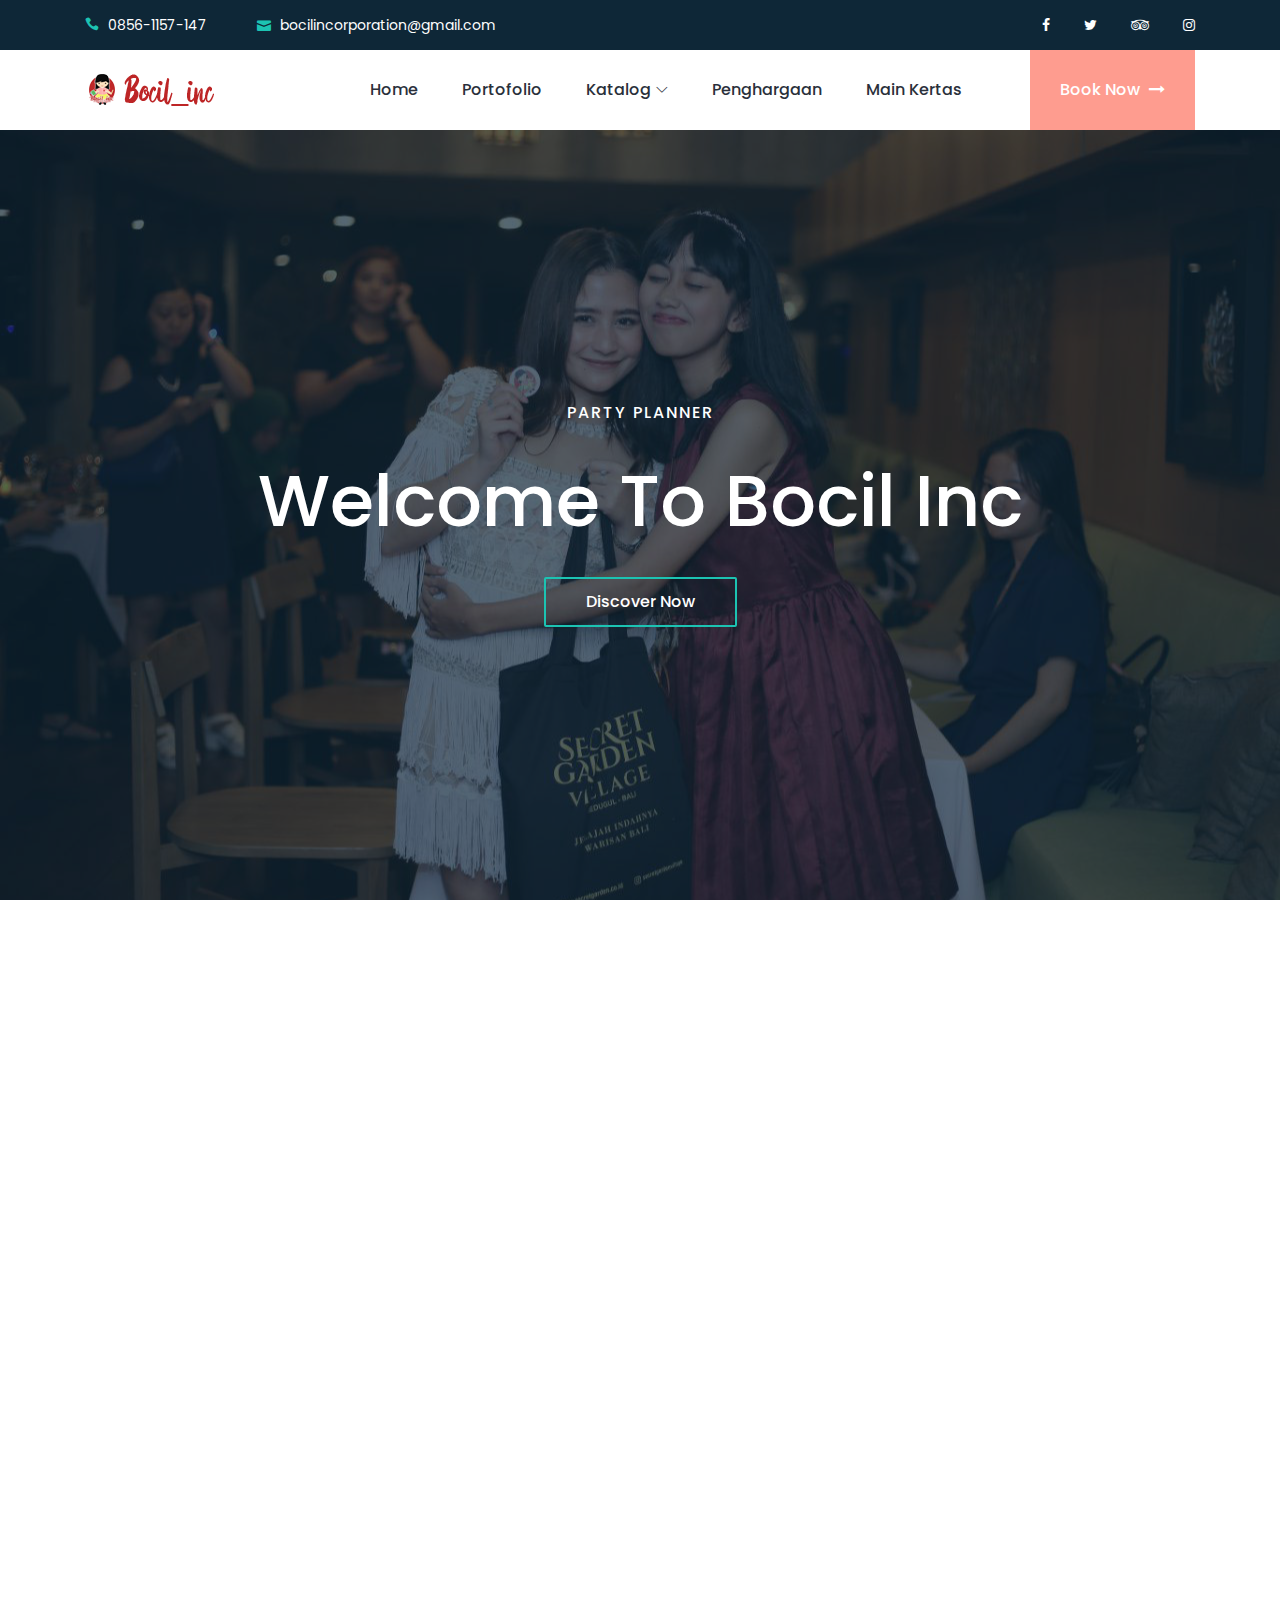
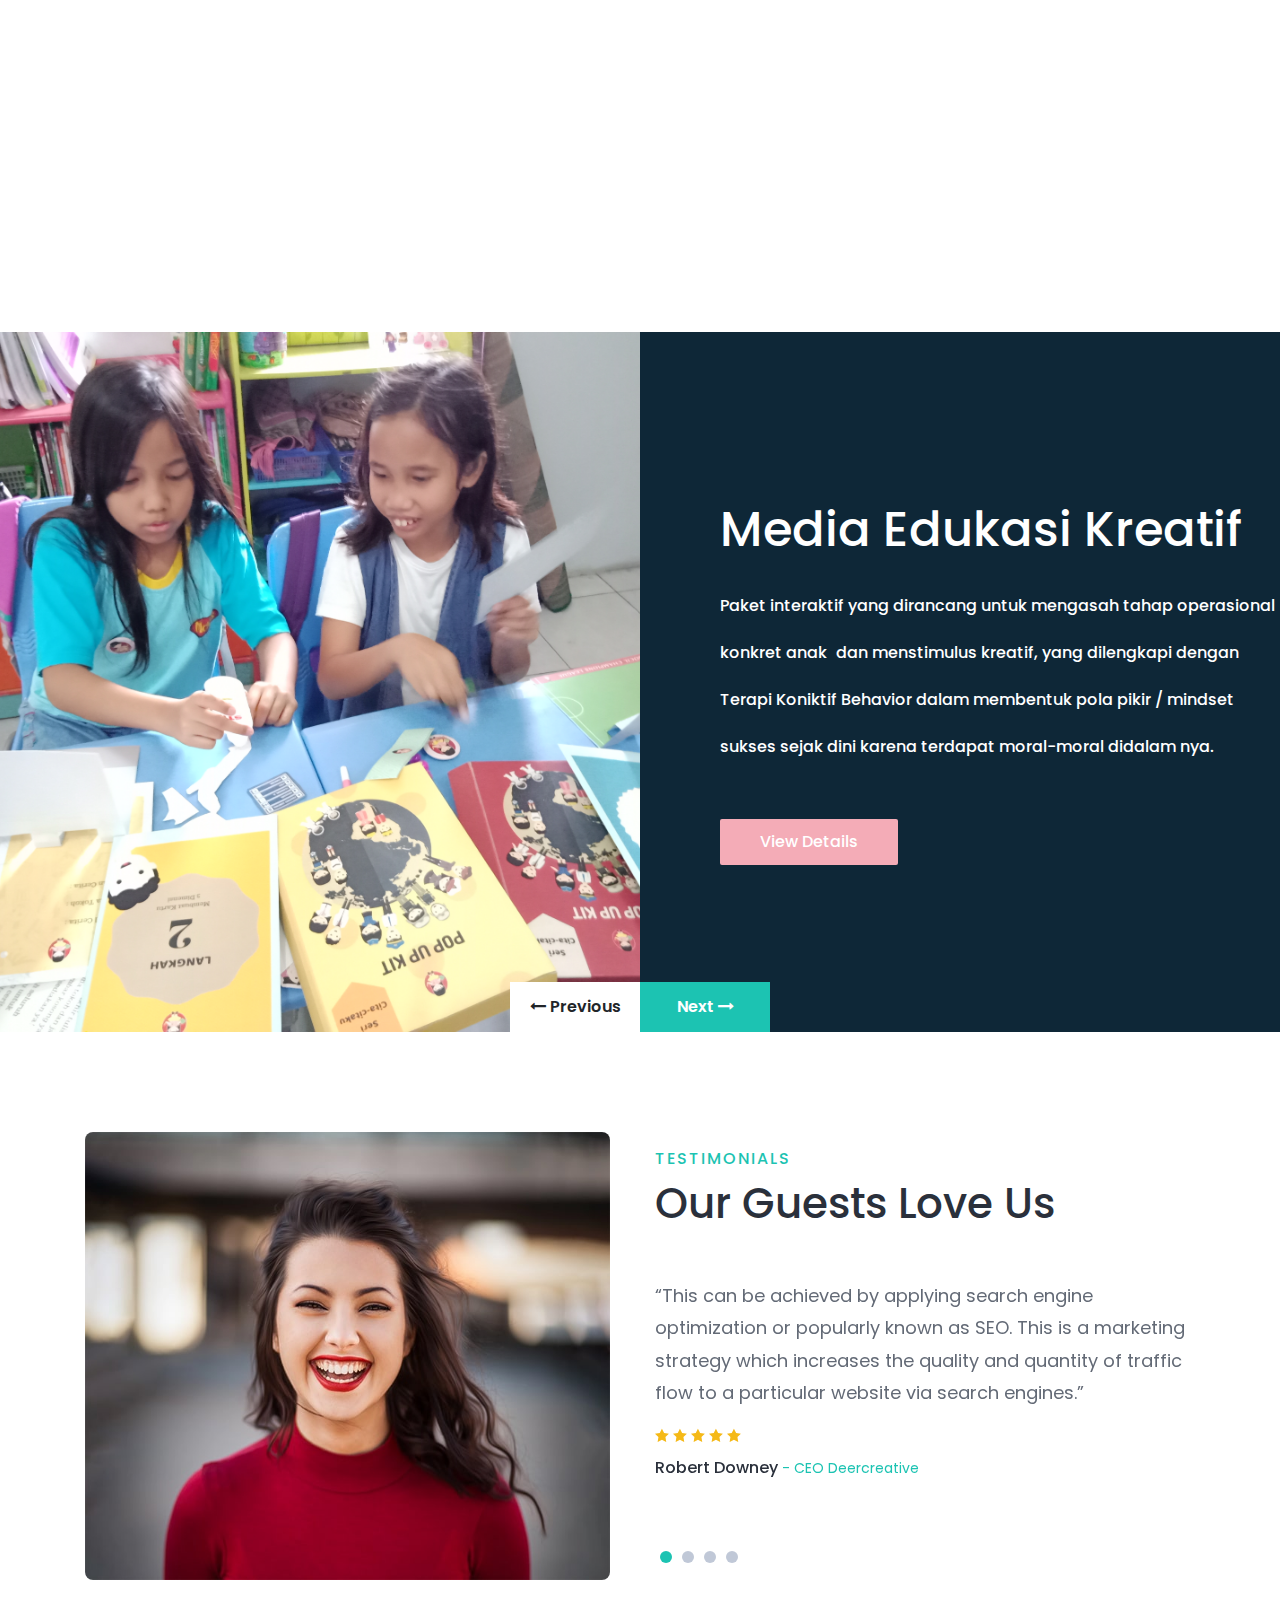
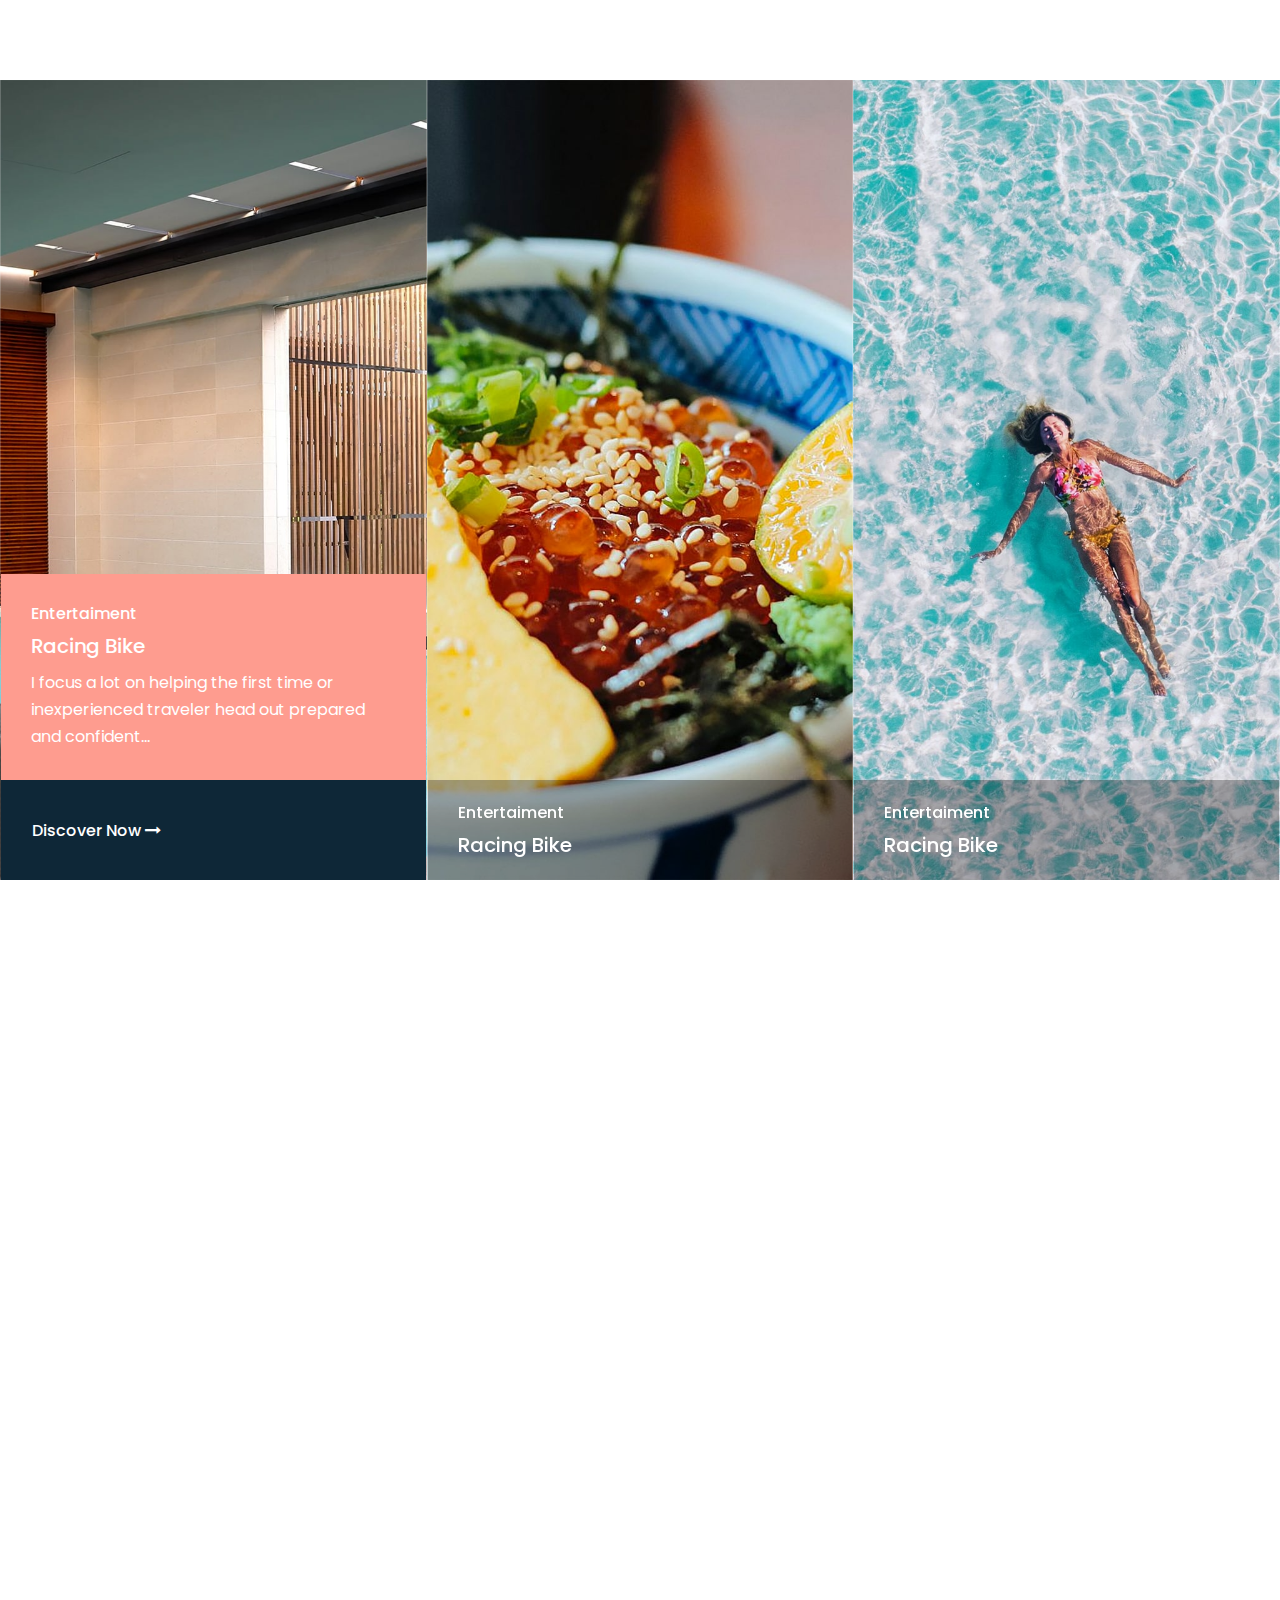
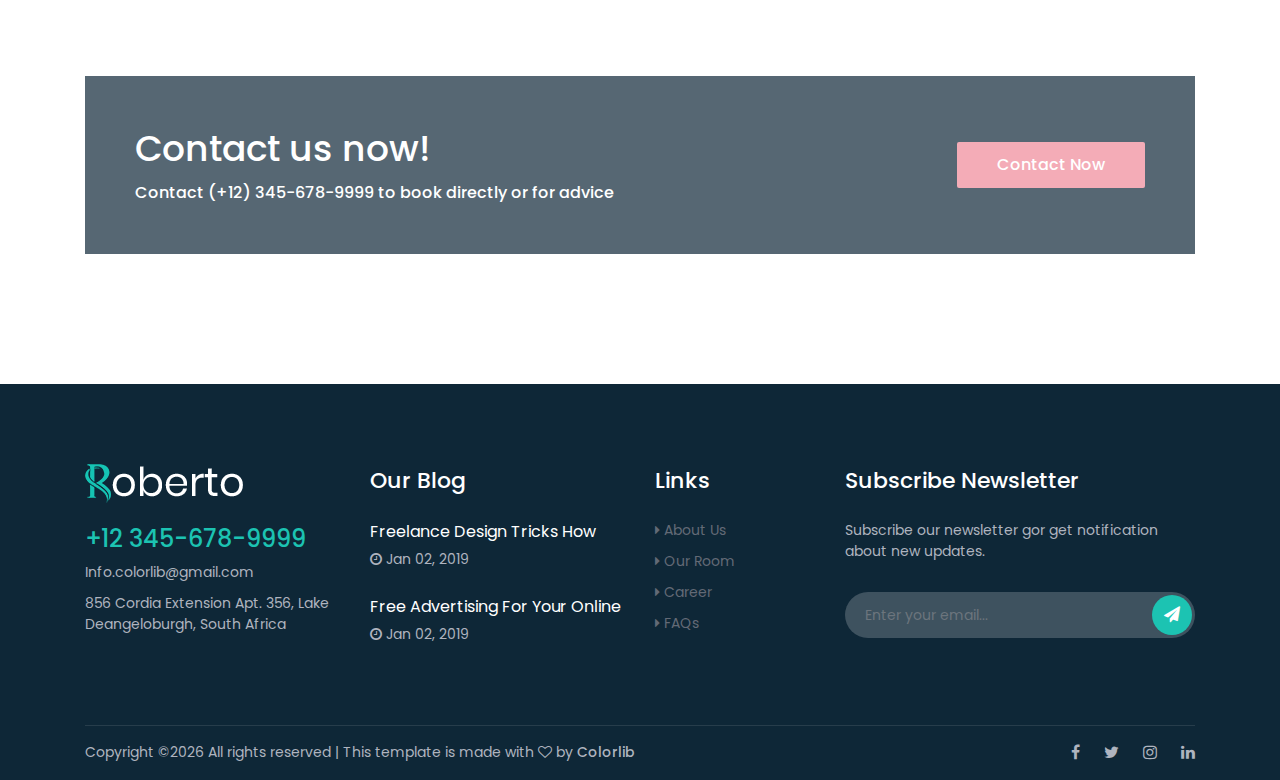
==== commit 36aaa543: "Change Image" ====
--- a/index.html
+++ b/index.html
@@ -6,9 +6,10 @@
     <meta name="description" content="">
     <meta http-equiv="X-UA-Compatible" content="IE=edge">
     <meta name="viewport" content="width=device-width, initial-scale=1, shrink-to-fit=no">
-
+    <meta name="description" content="Bocil Inc adalah Party planner dengan harga terjangkau, Konsultasikan Pesta anda bersama kami"/>
+    <meta name="Keywords" content="Party Planer, Konsutan Pesta, Konsultan Pendidikan Kreatif"/>
     <!-- Title -->
-    <title>Roberto - Hotel &amp; Resort HTML Template</title>
+    <title>Bocil Inc - Menemukan versi terbaik diri</title>
 
     <!-- Favicon -->
     <link rel="icon" href="./img/core-img/favicon.png">
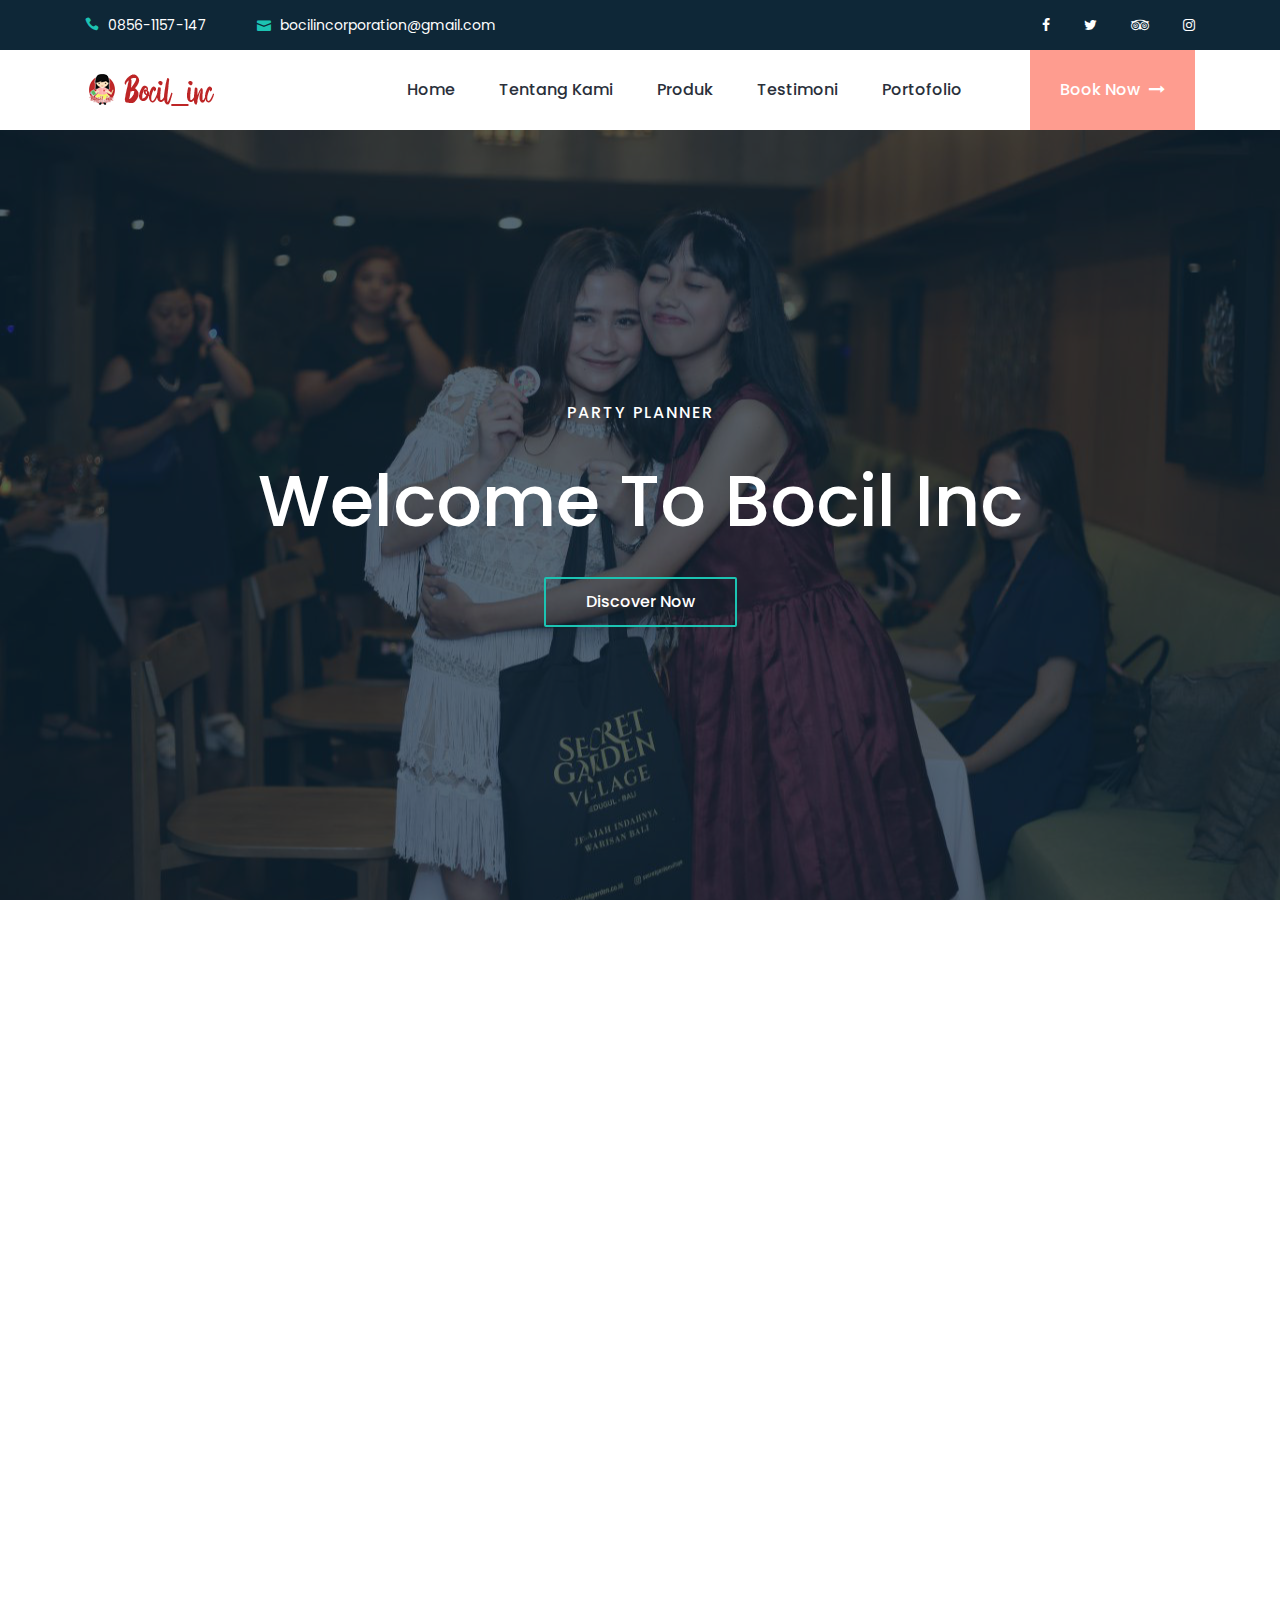
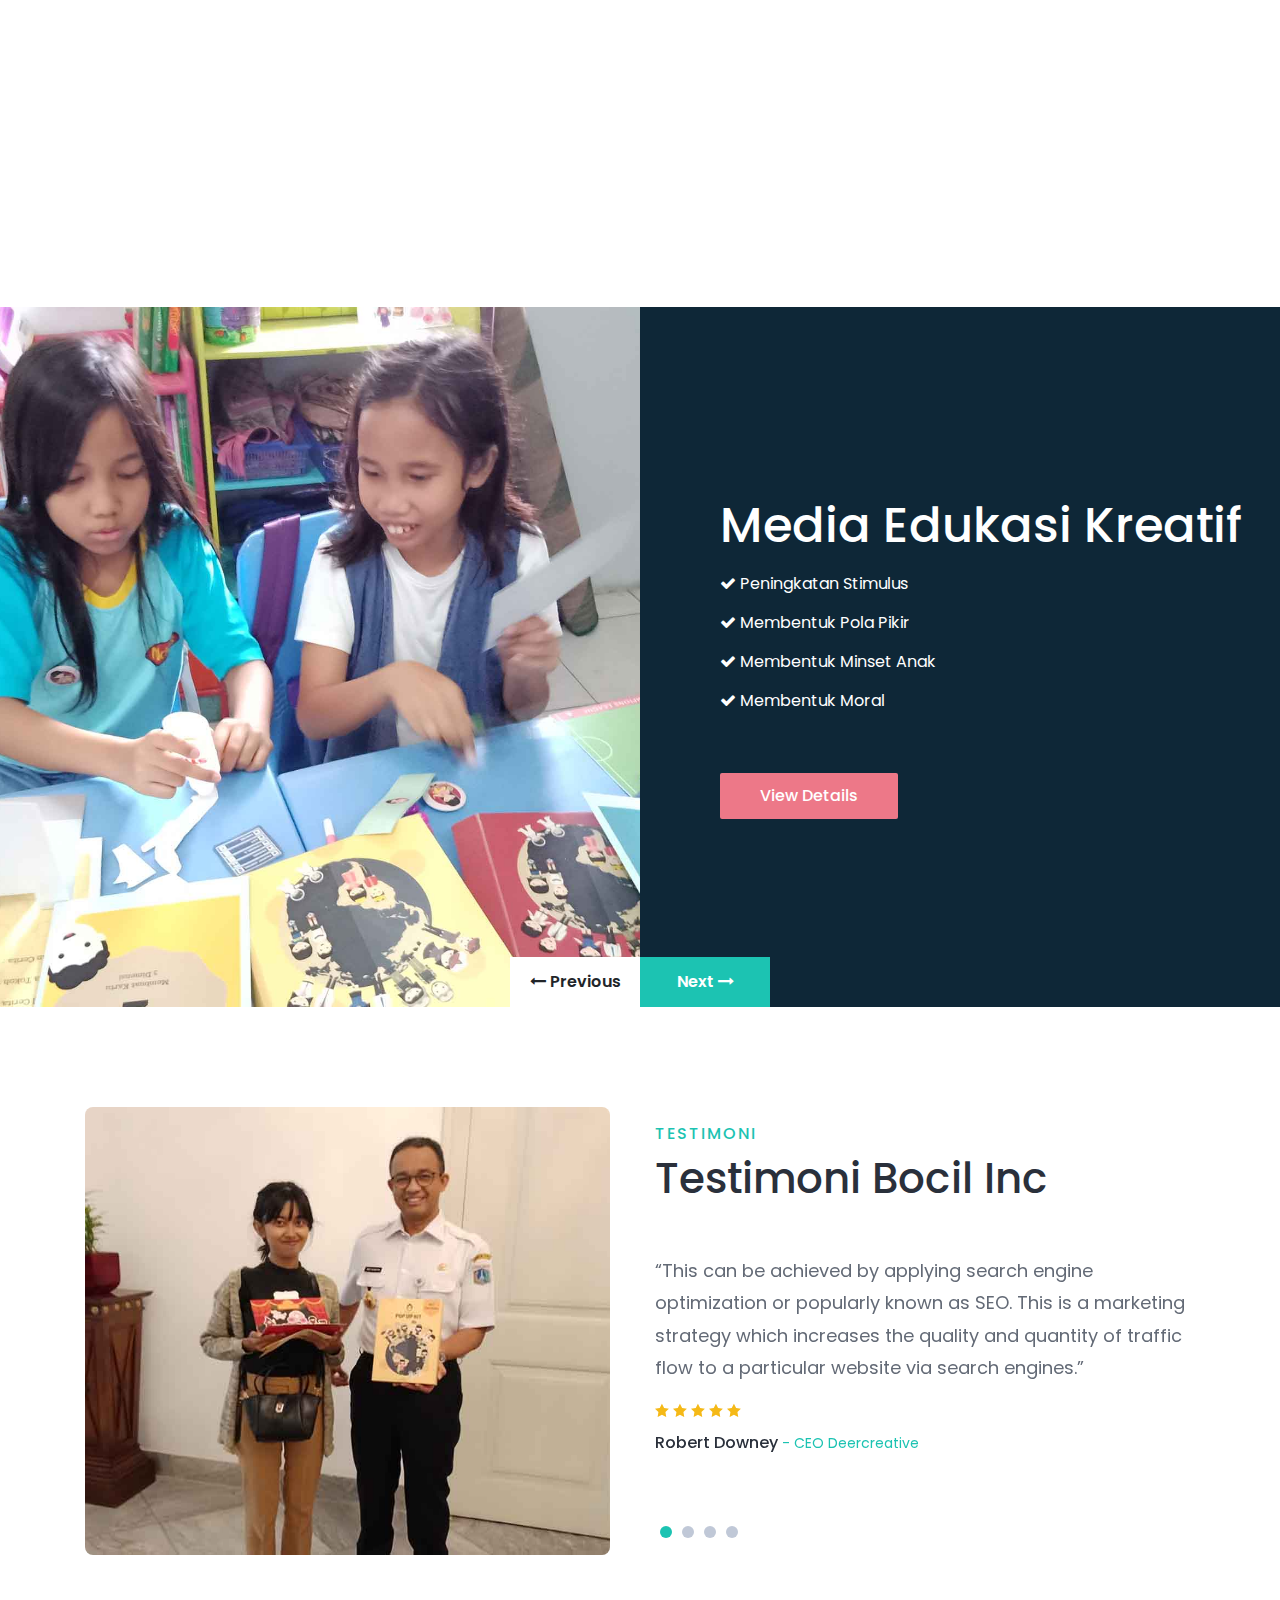
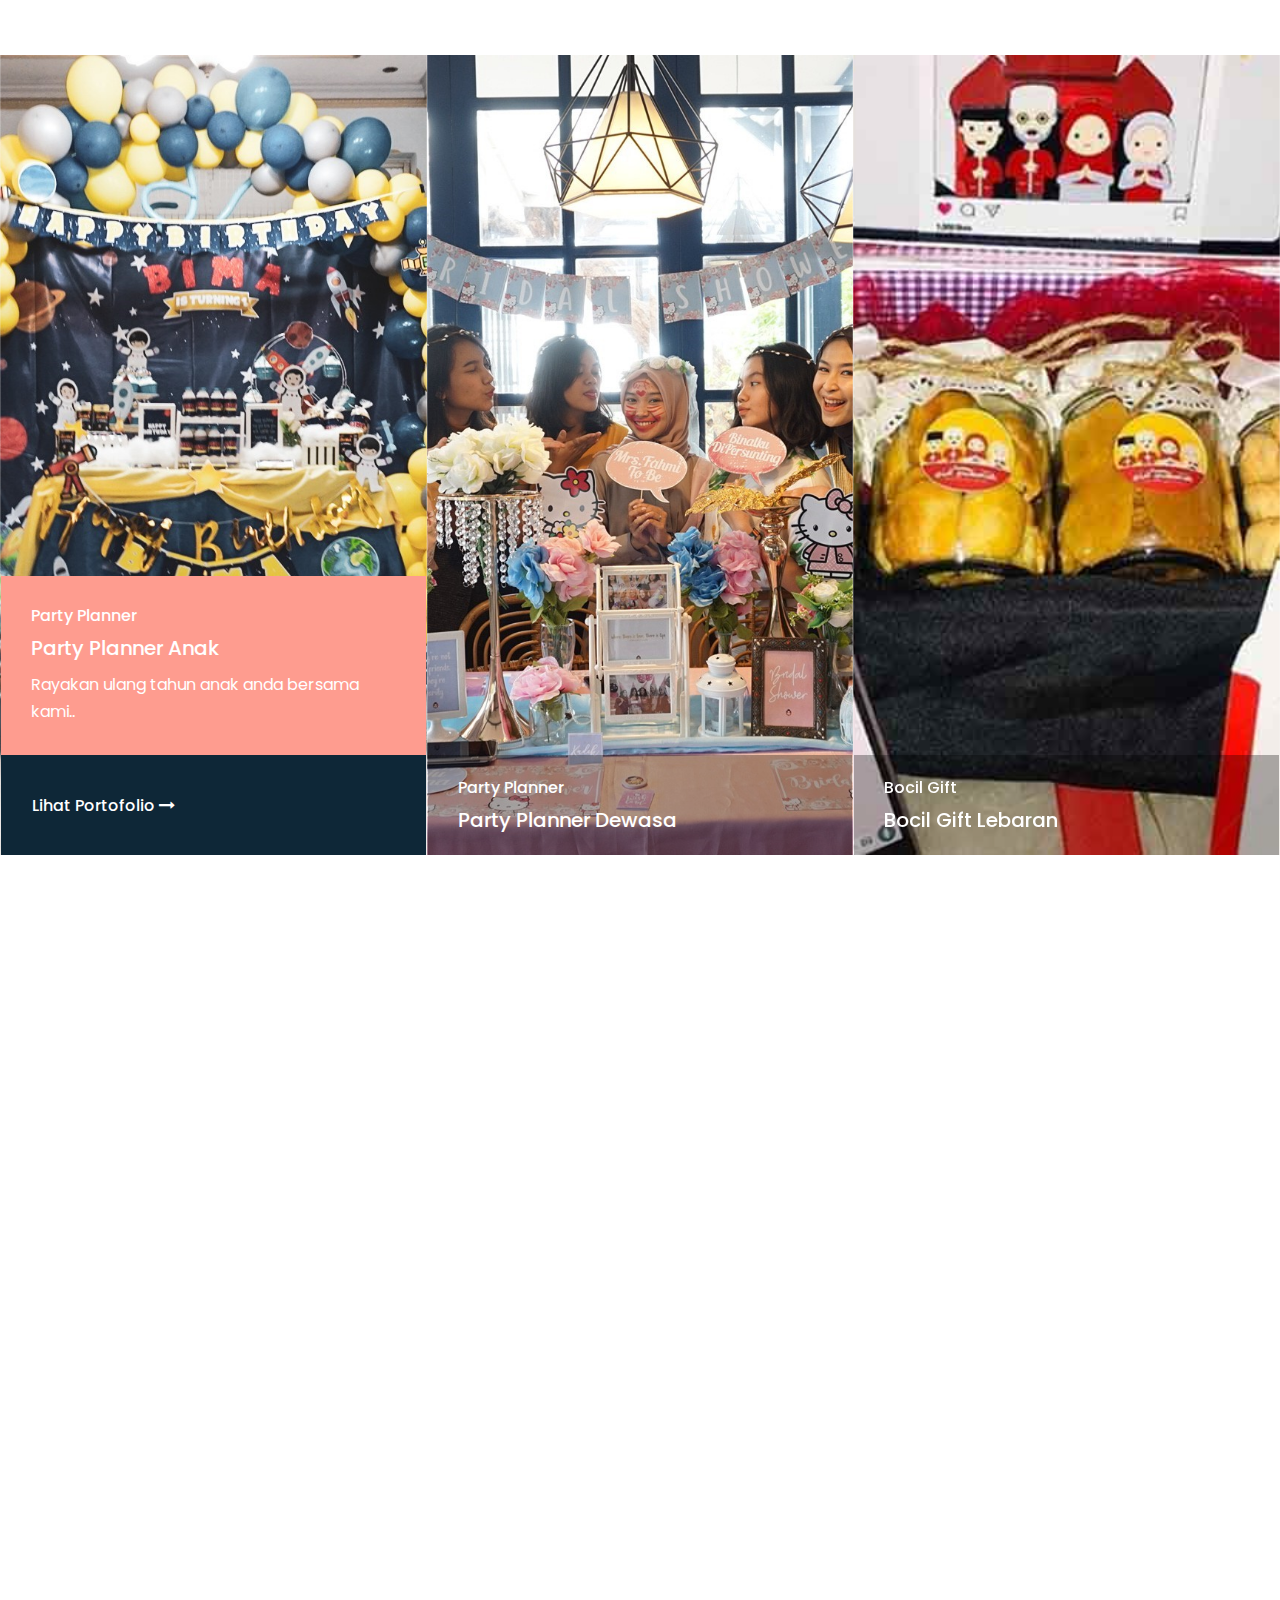
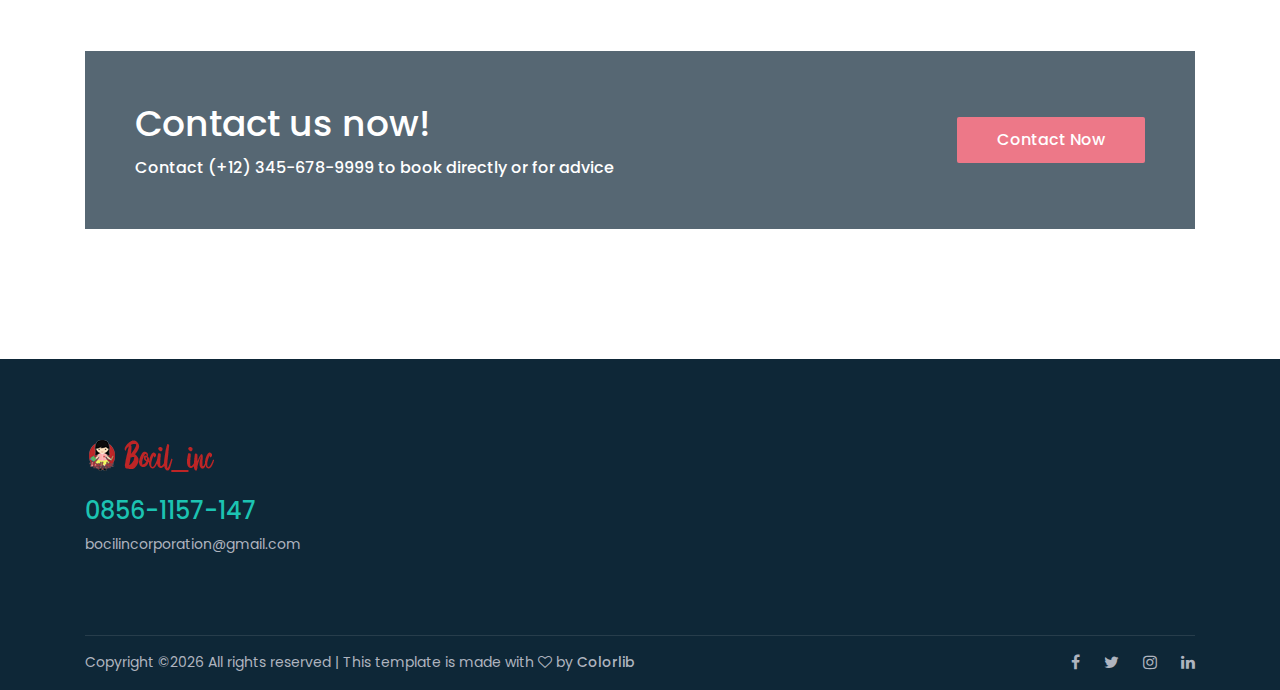
==== commit 623c8d23: "add page bocil planner" ====
--- a/index.html
+++ b/index.html
@@ -9,7 +9,7 @@
     <meta name="description" content="Bocil Inc adalah Party planner dengan harga terjangkau, Konsultasikan Pesta anda bersama kami"/>
     <meta name="Keywords" content="Party Planer, Konsutan Pesta, Konsultan Pendidikan Kreatif"/>
     <!-- Title -->
-    <title>Bocil Inc - Menemukan versi terbaik diri</title>
+    <title>Bocil Inc - Konsultan Ide Kreatif</title>
 
     <!-- Favicon -->
     <link rel="icon" href="./img/core-img/favicon.png">
@@ -57,7 +57,7 @@
                                 <a href="#"><i class="fa fa-facebook" aria-hidden="true"></i></a>
                                 <a href="#"><i class="fa fa-twitter" aria-hidden="true"></i></a>
                                 <a href="#"><i class="fa fa-tripadvisor" aria-hidden="true"></i></a>
-                                <a href="#"><i class="fa fa-instagram" aria-hidden="true"></i></a>
+                                <a href="https://www.instagram.com/bocil_inc/"><i class="fa fa-instagram" aria-hidden="true"></i></a>
                             </div>
                         </div>
                     </div>
@@ -91,16 +91,11 @@
                             <!-- Nav Start -->
                             <div class="classynav">
                                 <ul id="nav">
-                                    <li class="active"><a href="./index.html">Home</a></li>
-                                    <li><a href="./portofolio.html">Portofolio</a></li>
-                                    <li><a href="#">Katalog</a>
-                                        <ul class="dropdown">
-                                            <li><a href="./produk.html">Produk</a></li>
-                                            <li><a href="./jasa.html">Party Planner</a></li>
-                                        </ul>
-                                    </li>
-                                    <li><a href="./penghargaan.html">Penghargaan</a></li>
-                                    <li><a href="./main-kertas.html">Main Kertas</a></li>
+                                    <li class="active"><a href="index.html">Home</a></li>
+                                    <li><a href="index.html#aboutus">Tentang Kami</a></li>
+                                    <li><a href="index.html#produk">Produk</a></li>
+                                    <li><a href="index.html#testimoni">Testimoni</a></li>
+                                    <li><a href="index.html#portofolio">Portofolio</a></li>
                                 </ul>
                                 
                                 <!-- Search -->
@@ -189,7 +184,7 @@
     <!-- Welcome Area End -->
 
     <!-- About Us Area Start -->
-    <section class="roberto-about-area section-padding-100-0">
+    <section class="roberto-about-area section-padding-100-0" id="aboutus">
         <!-- Hotel Search Form Area -->
         <!--
         <div class="hotel-search-form-area">
@@ -264,7 +259,7 @@
                             
                         </h5>
                         <p class="wow fadeInUp" data-wow-delay="400ms">CEO: <span>Litha Kusuma Wardhani</span></p>
-                        <img src="img/core-img/signature.png" alt="" class="wow fadeInUp" data-wow-delay="500ms">
+                        <img src="#" alt="" class="wow fadeInUp" data-wow-delay="500ms">
                     </div>
                 </div>
 
@@ -299,33 +294,20 @@
                 <div class="col-12">
                     <div class="service-content d-flex align-items-center justify-content-between">
                         <!-- Single Service Area -->
-                        <div class="single-service--area mb-100 wow fadeInUp" data-wow-delay="100ms">
-                            <img src="img/core-img/icon-1.png" alt="">
-                            <h5>Transportion</h5>
+                        <div class="single-service--area col mb-50 wow fadeInUp" data-wow-delay="100ms">
+                            <i class="fa fa-pencil fa-3x"></i>
+                            <h5>Creative</h5>
                         </div>
 
                         <!-- Single Service Area -->
-                        <div class="single-service--area mb-100 wow fadeInUp" data-wow-delay="300ms">
-                            <img src="img/core-img/icon-2.png" alt="">
-                            <h5>Reiseservice</h5>
-                        </div>
-
+                        <div class="single-service--area col mb-100 wow fadeInUp" data-wow-delay="300ms">
+                            <i class="fa fa-users fa-3x"></i>
+                            <h5>Service</h5>
+                        </div>
                         <!-- Single Service Area -->
-                        <div class="single-service--area mb-100 wow fadeInUp" data-wow-delay="500ms">
-                            <img src="img/core-img/icon-3.png" alt="">
-                            <h5>Spa Relaxtion</h5>
-                        </div>
-
-                        <!-- Single Service Area -->
-                        <div class="single-service--area mb-100 wow fadeInUp" data-wow-delay="700ms">
-                            <img src="img/core-img/icon-4.png" alt="">
-                            <h5>Restaurant</h5>
-                        </div>
-
-                        <!-- Single Service Area -->
-                        <div class="single-service--area mb-100 wow fadeInUp" data-wow-delay="900ms">
-                            <img src="img/core-img/icon-1.png" alt="">
-                            <h5>Bar &amp; Drink</h5>
+                        <div class="single-service--area col mb-50 wow fadeInUp" style="z-index:-2;" data-wow-delay="500ms">
+                            <i class="fa fa-mobile-phone fa-3x"></i>
+                            <h5>Responsive</h5>
                         </div>
                     </div>
                 </div>
@@ -335,7 +317,7 @@
     <!-- Service Area End -->
 
     <!-- Our Room Area Start -->
-    <section class="roberto-rooms-area">
+    <section class="roberto-rooms-area" id="produk">
         <div class="rooms-slides owl-carousel">
             <!-- Single Room Slide -->
             <div class="single-room-slide d-flex align-items-center">
@@ -344,12 +326,18 @@
 
                 <!-- Content -->
                 <div class="room-content">
-                    <h2 data-animation="fadeInUp" data-delay="100ms">Media Edukasi Kreatif </h2>
-                    <h3> 
+                    <h2 data-animation="fadeInUp" data-delay="100ms" >Media Edukasi Kreatif </h2>
+                    <!-- <h3> 
                         <span data-animation="fadeInUp" data-delay="200ms">Paket interaktif yang dirancang untuk mengasah tahap operasional konkret anak</span>
                         <span data-animation="fadeInUp" data-delay="400ms"> dan menstimulus kreatif, yang dilengkapi dengan Terapi Koniktif Behavior dalam </span>
                         <span data-animation="fadeInUp" data-delay="600ms"> membentuk pola pikir / mindset sukses sejak dini karena terdapat moral-moral didalam nya.</span>
-                    </h3>
+                    </h3> -->
+                    <ul class="room-feature">
+                        <li data-animation="fadeInUp" data-delay="150ms"><span><i class="fa fa-check"></i> Peningkatan Stimulus</li>
+                        <li data-animation="fadeInUp" data-delay="200ms"><span><i class="fa fa-check"></i> Membentuk Pola Pikir</li>
+                        <li data-animation="fadeInUp" data-delay="250ms"><span><i class="fa fa-check"></i> Membentuk Minset Anak</li>
+                        <li data-animation="fadeInUp" data-delay="300ms"><span><i class="fa fa-check"></i> Membentuk Moral</li>
+                    </ul>
                     
                     <a href="#" class="btn roberto-btn mt-30" data-animation="fadeInUp" data-delay="700ms">View Details</a>
                 </div>
@@ -358,17 +346,37 @@
             <!-- Single Room Slide -->
             <div class="single-room-slide d-flex align-items-center">
                 <!-- Thumbnail -->
-                <div class="room-thumbnail h-100 bg-img" style="background-image: url(img/bg-img/17.jpg);"></div>
+                <div class="room-thumbnail h-100 bg-img" style="background-image: url(img/bocil-img/prod-party-planner.jpg);"></div>
 
                 <!-- Content -->
                 <div class="room-content">
-                    <h2 data-animation="fadeInUp" data-delay="100ms">Best King Room</h2>
-                    <h3 data-animation="fadeInUp" data-delay="300ms">125$ <span>/ Day</span></h3>
+                    
+                    <h2 data-animation="fadeInUp" data-delay="100ms">Bocil Planner</h2>
                     <ul class="room-feature" data-animation="fadeInUp" data-delay="500ms">
-                        <li><span><i class="fa fa-check"></i> Size</span> <span>: 30 ft</span></li>
-                        <li><span><i class="fa fa-check"></i> Capacity</span> <span>: Max persion 5</span></li>
-                        <li><span><i class="fa fa-check"></i> Bed</span> <span>: King Beds</span></li>
-                        <li><span><i class="fa fa-check"></i> Services</span> <span>: Wifi, Television, Bathroom</span></li>
+                        <li><span><i class="fa fa-check"></i> Rundown Acara</li>
+                        <li><span><i class="fa fa-check"></i> MC</li>
+                        <li><span><i class="fa fa-check"></i> Dekorasi</li>
+                        <li><span><i class="fa fa-check"></i> Goody Bag</li>
+                        <li><span><i class="fa fa-check"></i> Ice Breaking</li>
+                    </ul>
+                    <a href="bocil-planner.html" class="btn roberto-btn mt-30" data-animation="fadeInUp" data-delay="700ms">View Details</a>
+                </div>
+            </div>
+
+            <!-- Single Room Slide -->
+            <div class="single-room-slide d-flex align-items-center">
+                <!-- Thumbnail -->
+                <div class="room-thumbnail h-100 bg-img" style="background-image: url(img/bocil-img/bocil-gift-X.jpg);"></div>
+
+                <!-- Content -->
+                <div class="room-content">
+                    
+                    <h2 data-animation="fadeInUp" data-delay="100ms">Bocil Gifts</h2>
+                    <ul class="room-feature" data-animation="fadeInUp" data-delay="500ms">
+                        <li><span><i class="fa fa-check"></i> Cute</li>
+                        <li><span><i class="fa fa-check"></i> Print Able</li>
+                        <li><span><i class="fa fa-check"></i> Pop Up</li>
+                        <li><span><i class="fa fa-check"></i> Party Favor</li>
                     </ul>
                     <a href="#" class="btn roberto-btn mt-30" data-animation="fadeInUp" data-delay="700ms">View Details</a>
                 </div>
@@ -378,21 +386,23 @@
     <!-- Our Room Area End -->
 
     <!-- Testimonials Area Start -->
-    <section class="roberto-testimonials-area section-padding-100-0">
+    <section class="roberto-testimonials-area section-padding-100-0" id="testimoni">
         <div class="container">
             <div class="row align-items-center">
                 <div class="col-12 col-md-6">
                     <div class="testimonial-thumbnail owl-carousel mb-100">
-                        <img src="img/bg-img/10.jpg" alt="">
-                        <img src="img/bg-img/11.jpg" alt="">
+                        <img src="img/bocil-img/testi-p-anies.jpg" alt="Testomoni Pak Anies Baswedan">
+                        <img src="img/bocil-img/testi-k-seto.jpg" alt="Testimoni Kak Seto">
+                        <img src="img/bocil-img/testi-prilly.jpg" alt="Testimoni Prilly">
+                        <img src="img/bocil-img/testi-artis-x.jpg" alt="Testimoni Artis">
                     </div>
                 </div>
 
                 <div class="col-12 col-md-6">
                     <!-- Section Heading -->
                     <div class="section-heading">
-                        <h6>Testimonials</h6>
-                        <h2>Our Guests Love Us</h2>
+                        <h6>Testimoni</h6>
+                        <h2>Testimoni Bocil Inc</h2>
                     </div>
                     <!-- Testimonial Slide -->
                     <div class="testimonial-slides owl-carousel mb-100">
@@ -465,104 +475,104 @@
     <!-- Testimonials Area End -->
 
     <!-- Projects Area Start -->
-    <section class="roberto-project-area">
+    <section class="roberto-project-area" id="portofolio">
         <!-- Projects Slide -->
         <div class="projects-slides owl-carousel">
             <!-- Single Project Slide -->
-            <div class="single-project-slide active bg-img" style="background-image: url(img/bg-img/5.jpg);">
+            <div class="single-project-slide active bg-img" style="background-image: url(img/bocil-img/bima-space.jpg);">
                 <!-- Project Text -->
                 <div class="project-content">
                     <div class="text">
-                        <h6>Entertaiment</h6>
-                        <h5>Racing Bike</h5>
+                        <h6>Party Planner</h6>
+                        <h5>Party Planner Anak</h5>
                     </div>
                 </div>
                 <!-- Hover Effects -->
                 <div class="hover-effects">
                     <div class="text">
-                        <h6>Entertaiment</h6>
-                        <h5>Racing Bike</h5>
-                        <p>I focus a lot on helping the first time or inexperienced traveler head out prepared and confident...</p>
-                    </div>
-                    <a href="#" class="btn project-btn">Discover Now <i class="fa fa-long-arrow-right" aria-hidden="true"></i></a>
+                        <h6>Party Planner</h6>
+                        <h5>Party Planner Anak</h5>
+                        <p>Rayakan ulang tahun anak anda bersama kami..</p>
+                    </div>
+                    <a href="#" class="btn project-btn">Lihat Portofolio <i class="fa fa-long-arrow-right" aria-hidden="true"></i></a>
                 </div>
             </div>
 
             <!-- Single Project Slide -->
-            <div class="single-project-slide bg-img" style="background-image: url(img/bg-img/6.jpg);">
+            <div class="single-project-slide bg-img" style="background-image: url(img/bocil-img/hellokitty-jzone_181201_0004.jpg);">
                 <!-- Project Text -->
                 <div class="project-content">
                     <div class="text">
-                        <h6>Entertaiment</h6>
-                        <h5>Racing Bike</h5>
+                        <h6>Party Planner</h6>
+                        <h5>Party Planner Dewasa</h5>
                     </div>
                 </div>
                 <!-- Hover Effects -->
                 <div class="hover-effects">
                     <div class="text">
-                        <h6>Entertaiment</h6>
-                        <h5>Racing Bike</h5>
-                        <p>I focus a lot on helping the first time or inexperienced traveler head out prepared and confident...</p>
+                        <h6>Party Planner</h6>
+                        <h5>Party Planner Dewasa</h5>
+                        <p>Dekorasi yang dapat digunakan untuk rapat, ulang tahun, pernikahan dan masih banyak lagi</p>
                     </div>
                     <a href="#" class="btn project-btn">Discover Now <i class="fa fa-long-arrow-right" aria-hidden="true"></i></a>
                 </div>
             </div>
 
             <!-- Single Project Slide -->
-            <div class="single-project-slide bg-img" style="background-image: url(img/bg-img/7.jpg);">
+            <div class="single-project-slide bg-img" style="background-image: url(img/bocil-img/bocil-gift.jpg);">
                 <!-- Project Text -->
                 <div class="project-content">
                     <div class="text">
-                        <h6>Entertaiment</h6>
-                        <h5>Racing Bike</h5>
+                        <h6>Bocil Gift</h6>
+                        <h5>Bocil Gift Lebaran</h5>
                     </div>
                 </div>
                 <!-- Hover Effects -->
                 <div class="hover-effects">
                     <div class="text">
-                        <h6>Entertaiment</h6>
-                        <h5>Racing Bike</h5>
-                        <p>I focus a lot on helping the first time or inexperienced traveler head out prepared and confident...</p>
+                        <h6>Bocil Gift</h6>
+                        <h5>Bocil Gift Lebaran</h5>
+                        <p>Bucket yang dapat digunakan sebagai ucapan untuk menyambut hari raya, wisuda atau ulang tahun</p>
                     </div>
                     <a href="#" class="btn project-btn">Discover Now <i class="fa fa-long-arrow-right" aria-hidden="true"></i></a>
                 </div>
             </div>
 
             <!-- Single Project Slide -->
-            <div class="single-project-slide bg-img" style="background-image: url(img/bg-img/8.jpg);">
+            <div class="single-project-slide bg-img" style="background-image: url(img/bocil-img/media-edukasi-kreatif.jpg);">
                 <!-- Project Text -->
                 <div class="project-content">
                     <div class="text">
-                        <h6>Entertaiment</h6>
-                        <h5>Racing Bike</h5>
+                        <h6>Media Edukasi</h6>
+                        <h5>Media Edukasi Kreatif </h5>
                     </div>
                 </div>
                 <!-- Hover Effects -->
                 <div class="hover-effects">
                     <div class="text">
-                        <h6>Entertaiment</h6>
-                        <h5>Racing Bike</h5>
-                        <p>I focus a lot on helping the first time or inexperienced traveler head out prepared and confident...</p>
+                        <h6>Media Edukasi</h6>
+                        <h5>Media Edukasi Kreatif</h5>
+                        <p>Buku cerita yang dibuat menarik untuk anak-anak, berisikan mengenai ...</p>
                     </div>
                     <a href="#" class="btn project-btn">Discover Now <i class="fa fa-long-arrow-right" aria-hidden="true"></i></a>
                 </div>
             </div>
 
             <!-- Single Project Slide -->
-            <div class="single-project-slide bg-img" style="background-image: url(img/bg-img/9.jpg);">
+            <div class="single-project-slide bg-img" style="background-image: url(img/bocil-img/pop-up-book.jpg);">
                 <!-- Project Text -->
                 <div class="project-content">
                     <div class="text">
-                        <h6>Entertaiment</h6>
-                        <h5>Racing Bike</h5>
+                        <h6>Pop Up</h6>
+                        <h5>Pop Up Book</h5>
                     </div>
                 </div>
                 <!-- Hover Effects -->
                 <div class="hover-effects">
                     <div class="text">
-                        <h6>Entertaiment</h6>
-                        <h5>Racing Bike</h5>
-                        <p>I focus a lot on helping the first time or inexperienced traveler head out prepared and confident...</p>
+                        <h6>Pop Up</h6>
+                        <h5>Pop Up Book</h5>
+                        <p>Buku Pop up yang bisa dijadikan untuk...</p>
                     </div>
                     <a href="#" class="btn project-btn">Discover Now <i class="fa fa-long-arrow-right" aria-hidden="true"></i></a>
                 </div>
@@ -691,63 +701,27 @@
                     <div class="col-12 col-sm-6 col-lg-3">
                         <div class="single-footer-widget mb-80">
                             <!-- Footer Logo -->
-                            <a href="#" class="footer-logo"><img src="img/core-img/logo2.png" alt=""></a>
-
-                            <h4>+12 345-678-9999</h4>
-                            <span>Info.colorlib@gmail.com</span>
-                            <span>856 Cordia Extension Apt. 356, Lake Deangeloburgh, South Africa</span>
+                            <a href="#" class="footer-logo"><img src="img/core-img/logo.png" alt=""></a>
+
+                            <h4>0856-1157-147</h4>
+                            <span>bocilincorporation@gmail.com</span>
+                            <span></span>
                         </div>
                     </div>
 
                     <!-- Single Footer Widget Area -->
                     <div class="col-12 col-sm-6 col-lg-3">
-                        <div class="single-footer-widget mb-80">
-                            <!-- Widget Title -->
-                            <h5 class="widget-title">Our Blog</h5>
-
-                            <!-- Single Blog Area -->
-                            <div class="latest-blog-area">
-                                <a href="#" class="post-title">Freelance Design Tricks How</a>
-                                <span class="post-date"><i class="fa fa-clock-o" aria-hidden="true"></i> Jan 02, 2019</span>
-                            </div>
-
-                            <!-- Single Blog Area -->
-                            <div class="latest-blog-area">
-                                <a href="#" class="post-title">Free Advertising For Your Online</a>
-                                <span class="post-date"><i class="fa fa-clock-o" aria-hidden="true"></i> Jan 02, 2019</span>
-                            </div>
-                        </div>
+                        
                     </div>
 
                     <!-- Single Footer Widget Area -->
                     <div class="col-12 col-sm-4 col-lg-2">
-                        <div class="single-footer-widget mb-80">
-                            <!-- Widget Title -->
-                            <h5 class="widget-title">Links</h5>
-
-                            <!-- Footer Nav -->
-                            <ul class="footer-nav">
-                                <li><a href="#"><i class="fa fa-caret-right" aria-hidden="true"></i> About Us</a></li>
-                                <li><a href="#"><i class="fa fa-caret-right" aria-hidden="true"></i> Our Room</a></li>
-                                <li><a href="#"><i class="fa fa-caret-right" aria-hidden="true"></i> Career</a></li>
-                                <li><a href="#"><i class="fa fa-caret-right" aria-hidden="true"></i> FAQs</a></li>
-                            </ul>
-                        </div>
+                        
                     </div>
 
                     <!-- Single Footer Widget Area -->
                     <div class="col-12 col-sm-8 col-lg-4">
-                        <div class="single-footer-widget mb-80">
-                            <!-- Widget Title -->
-                            <h5 class="widget-title">Subscribe Newsletter</h5>
-                            <span>Subscribe our newsletter gor get notification about new updates.</span>
-
-                            <!-- Newsletter Form -->
-                            <form action="index.html" class="nl-form">
-                                <input type="email" class="form-control" placeholder="Enter your email...">
-                                <button type="submit"><i class="fa fa-paper-plane" aria-hidden="true"></i></button>
-                            </form>
-                        </div>
+                        
                     </div>
                 </div>
             </div>
--- a/style.css
+++ b/style.css
@@ -422,7 +422,7 @@
   padding: 0 40px;
   text-align: center;
   text-transform: capitalize;
-  background-color: #F4ACB7;
+  background-color: #ed7888;
   color: #ffffff;
   border: none;
   border-radius: 2px;
@@ -434,7 +434,7 @@
     -webkit-box-shadow: 0 2px 40px 8px rgba(15, 15, 15, 0.15);
     box-shadow: 0 2px 40px 8px rgba(15, 15, 15, 0.15);
     background-color: #ffffff;
-    color: #1cc3b2; }
+    color: #ed7888; }
   .roberto-btn.btn-2 {
     min-width: 180px;
     height: 50px;
@@ -444,7 +444,7 @@
     color: #ffffff; }
     .roberto-btn.btn-2:focus, .roberto-btn.btn-2:hover {
       color: #ffffff;
-      background-color: #1cc3b2; }
+      background-color: #ed7888; }
 
 .continue-btn {
   padding: 0;
